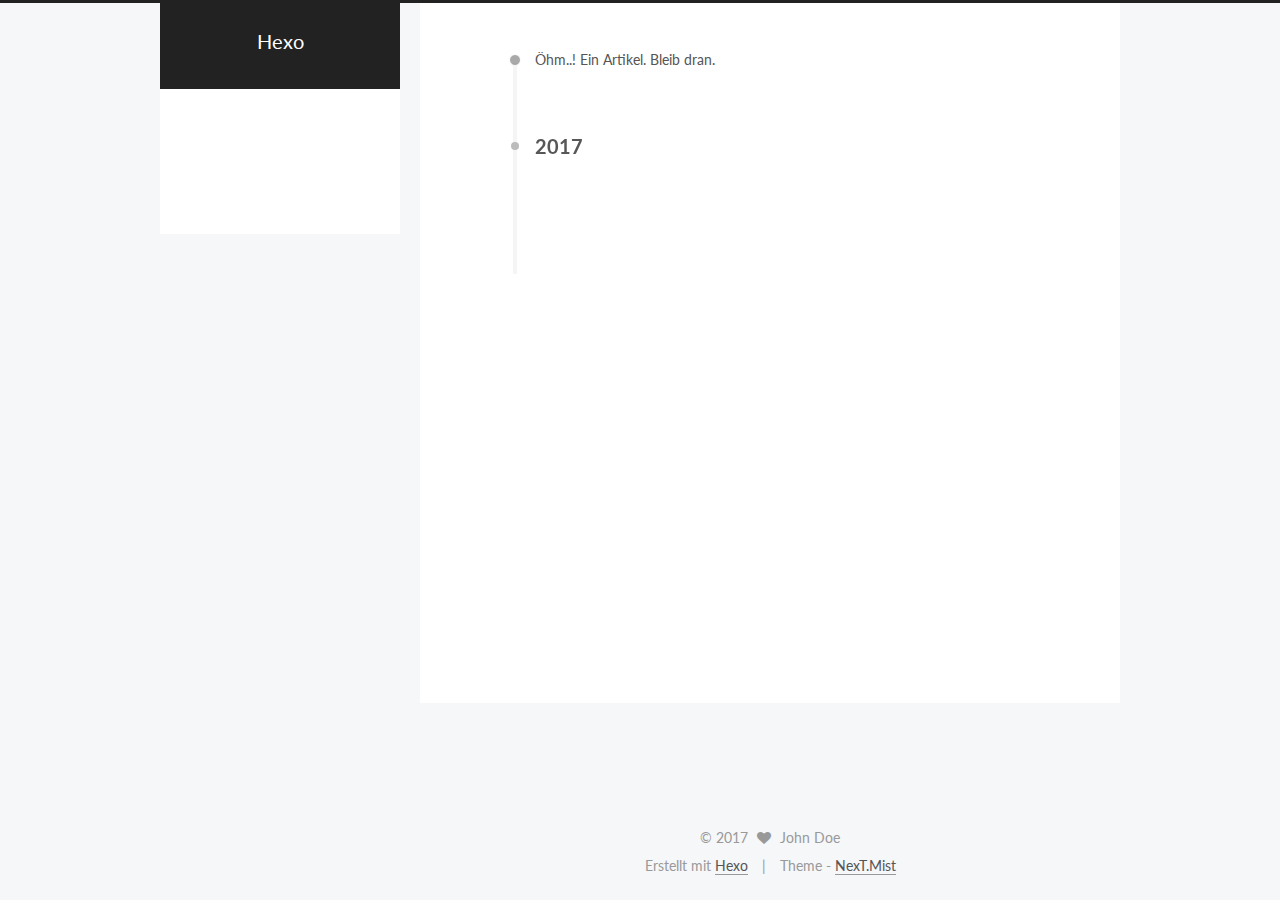
==== archives/index.html @ e73883b1 "Site updated: 2017-04-12 09:56:33" ====
<!doctype html>



  


<html class="theme-next mist use-motion" lang="">
<head>
  <meta charset="UTF-8"/>
<meta http-equiv="X-UA-Compatible" content="IE=edge" />
<meta name="viewport" content="width=device-width, initial-scale=1, maximum-scale=1"/>



<meta http-equiv="Cache-Control" content="no-transform" />
<meta http-equiv="Cache-Control" content="no-siteapp" />















  
  
  <link href="/lib/fancybox/source/jquery.fancybox.css?v=2.1.5" rel="stylesheet" type="text/css" />




  
  
  
  

  
    
    
  

  

  

  

  

  
    
    
    <link href="//fonts.googleapis.com/css?family=Lato:300,300italic,400,400italic,700,700italic&subset=latin,latin-ext" rel="stylesheet" type="text/css">
  






<link href="/lib/font-awesome/css/font-awesome.min.css?v=4.6.2" rel="stylesheet" type="text/css" />

<link href="/css/main.css?v=5.1.0" rel="stylesheet" type="text/css" />


  <meta name="keywords" content="Hexo, NexT" />








  <link rel="shortcut icon" type="image/x-icon" href="/favicon.ico?v=5.1.0" />






<meta property="og:type" content="website">
<meta property="og:title" content="Hexo">
<meta property="og:url" content="http://yoursite.com/archives/index.html">
<meta property="og:site_name" content="Hexo">
<meta name="twitter:card" content="summary">
<meta name="twitter:title" content="Hexo">



<script type="text/javascript" id="hexo.configurations">
  var NexT = window.NexT || {};
  var CONFIG = {
    root: '/',
    scheme: 'Mist',
    sidebar: {"position":"left","display":"post","offset":12,"offset_float":0,"b2t":false,"scrollpercent":false},
    fancybox: true,
    motion: true,
    duoshuo: {
      userId: '0',
      author: 'Author'
    },
    algolia: {
      applicationID: '',
      apiKey: '',
      indexName: '',
      hits: {"per_page":10},
      labels: {"input_placeholder":"Search for Posts","hits_empty":"We didn't find any results for the search: ${query}","hits_stats":"${hits} results found in ${time} ms"}
    }
  };
</script>



  <link rel="canonical" href="http://yoursite.com/archives/"/>





  <title> Archiv | Hexo </title>
</head>

<body itemscope itemtype="http://schema.org/WebPage" lang="">

  














  
  
    
  

  <div class="container sidebar-position-left  page-archive  ">
    <div class="headband"></div>

    <header id="header" class="header" itemscope itemtype="http://schema.org/WPHeader">
      <div class="header-inner"><div class="site-brand-wrapper">
  <div class="site-meta ">
    

    <div class="custom-logo-site-title">
      <a href="/"  class="brand" rel="start">
        <span class="logo-line-before"><i></i></span>
        <span class="site-title">Hexo</span>
        <span class="logo-line-after"><i></i></span>
      </a>
    </div>
      
        <p class="site-subtitle"></p>
      
  </div>

  <div class="site-nav-toggle">
    <button>
      <span class="btn-bar"></span>
      <span class="btn-bar"></span>
      <span class="btn-bar"></span>
    </button>
  </div>
</div>

<nav class="site-nav">
  

  
    <ul id="menu" class="menu">
      
        
        <li class="menu-item menu-item-home">
          <a href="/" rel="section">
            
              <i class="menu-item-icon fa fa-fw fa-home"></i> <br />
            
            Startseite
          </a>
        </li>
      
        
        <li class="menu-item menu-item-archives">
          <a href="/archives" rel="section">
            
              <i class="menu-item-icon fa fa-fw fa-archive"></i> <br />
            
            Archiv
          </a>
        </li>
      
        
        <li class="menu-item menu-item-tags">
          <a href="/tags" rel="section">
            
              <i class="menu-item-icon fa fa-fw fa-tags"></i> <br />
            
            Tags
          </a>
        </li>
      

      
    </ul>
  

  
</nav>



 </div>
    </header>

    <main id="main" class="main">
      <div class="main-inner">
        <div class="content-wrap">
          <div id="content" class="content">
            

  <section id="posts" class="posts-collapse">
    <span class="archive-move-on"></span>

    <span class="archive-page-counter">
      
      
      
        
      
      Öhm..! Ein Artikel. Bleib dran.
    </span>

    

      
      
      

      
        
        <div class="collection-title">
          <h2 class="archive-year motion-element" id="archive-year-2017">2017</h2>
        </div>
      
      

      

  <article class="post post-type-normal" itemscope itemtype="http://schema.org/Article">
    <header class="post-header">

      <h1 class="post-title">
        
            <a class="post-title-link" href="/2017/04/12/hello-world/" itemprop="url">
              
                <span itemprop="name">Hello World</span>
              
            </a>
        
      </h1>

      <div class="post-meta">
        <time class="post-time" itemprop="dateCreated"
              datetime="2017-04-12T09:07:16+08:00"
              content="2017-04-12" >
          04-12
        </time>
      </div>

    </header>
  </article>



    

  </section>

  



          </div>
          


          

        </div>
        
          
  
  <div class="sidebar-toggle">
    <div class="sidebar-toggle-line-wrap">
      <span class="sidebar-toggle-line sidebar-toggle-line-first"></span>
      <span class="sidebar-toggle-line sidebar-toggle-line-middle"></span>
      <span class="sidebar-toggle-line sidebar-toggle-line-last"></span>
    </div>
  </div>

  <aside id="sidebar" class="sidebar">
    <div class="sidebar-inner">

      

      

      <section class="site-overview sidebar-panel sidebar-panel-active">
        <div class="site-author motion-element" itemprop="author" itemscope itemtype="http://schema.org/Person">
          <img class="site-author-image" itemprop="image"
               src="/images/avatar.gif"
               alt="John Doe" />
          <p class="site-author-name" itemprop="name">John Doe</p>
           
              <p class="site-description motion-element" itemprop="description"></p>
          
        </div>
        <nav class="site-state motion-element">

          
            <div class="site-state-item site-state-posts">
              <a href="/archives">
                <span class="site-state-item-count">1</span>
                <span class="site-state-item-name">Artikel</span>
              </a>
            </div>
          

          

          

        </nav>

        

        <div class="links-of-author motion-element">
          
        </div>

        
        

        
        

        


      </section>

      

      

    </div>
  </aside>


        
      </div>
    </main>

    <footer id="footer" class="footer">
      <div class="footer-inner">
        <div class="copyright" >
  
  &copy; 
  <span itemprop="copyrightYear">2017</span>
  <span class="with-love">
    <i class="fa fa-heart"></i>
  </span>
  <span class="author" itemprop="copyrightHolder">John Doe</span>
</div>


<div class="powered-by">
  Erstellt mit  <a class="theme-link" href="https://hexo.io">Hexo</a>
</div>

<div class="theme-info">
  Theme -
  <a class="theme-link" href="https://github.com/iissnan/hexo-theme-next">
    NexT.Mist
  </a>
</div>


        

        
      </div>
    </footer>

    
      <div class="back-to-top">
        <i class="fa fa-arrow-up"></i>
        
      </div>
    

  </div>

  

<script type="text/javascript">
  if (Object.prototype.toString.call(window.Promise) !== '[object Function]') {
    window.Promise = null;
  }
</script>









  








  
  <script type="text/javascript" src="/lib/jquery/index.js?v=2.1.3"></script>

  
  <script type="text/javascript" src="/lib/fastclick/lib/fastclick.min.js?v=1.0.6"></script>

  
  <script type="text/javascript" src="/lib/jquery_lazyload/jquery.lazyload.js?v=1.9.7"></script>

  
  <script type="text/javascript" src="/lib/velocity/velocity.min.js?v=1.2.1"></script>

  
  <script type="text/javascript" src="/lib/velocity/velocity.ui.min.js?v=1.2.1"></script>

  
  <script type="text/javascript" src="/lib/fancybox/source/jquery.fancybox.pack.js?v=2.1.5"></script>


  


  <script type="text/javascript" src="/js/src/utils.js?v=5.1.0"></script>

  <script type="text/javascript" src="/js/src/motion.js?v=5.1.0"></script>



  
  

  
  
    <script type="text/javascript" id="motion.page.archive">
      $('.archive-year').velocity('transition.slideLeftIn');
    </script>
  


  


  <script type="text/javascript" src="/js/src/bootstrap.js?v=5.1.0"></script>



  


  




	





  





  





  






  





  

  

  

  

  

</body>
</html>
---- css/main.css ----
/* normalize.css v3.0.2 | MIT License | git.io/normalize */
html {
  font-family: sans-serif; /* 1 */
  -ms-text-size-adjust: 100%; /* 2 */
  -webkit-text-size-adjust: 100%; /* 2 */
}
body {
  margin: 0;
}
article,
aside,
details,
figcaption,
figure,
footer,
header,
hgroup,
main,
menu,
nav,
section,
summary {
  display: block;
}
audio,
canvas,
progress,
video {
  display: inline-block; /* 1 */
  vertical-align: baseline; /* 2 */
}
audio:not([controls]) {
  display: none;
  height: 0;
}
[hidden],
template {
  display: none;
}
a {
  background-color: transparent;
}
a:active,
a:hover {
  outline: 0;
}
abbr[title] {
  border-bottom: 1px dotted;
}
b,
strong {
  font-weight: bold;
}
dfn {
  font-style: italic;
}
h1 {
  font-size: 2em;
  margin: 0.67em 0;
}
mark {
  background: #ff0;
  color: #000;
}
small {
  font-size: 80%;
}
sub,
sup {
  font-size: 75%;
  line-height: 0;
  position: relative;
  vertical-align: baseline;
}
sup {
  top: -0.5em;
}
sub {
  bottom: -0.25em;
}
img {
  border: 0;
}
svg:not(:root) {
  overflow: hidden;
}
figure {
  margin: 1em 40px;
}
hr {
  -moz-box-sizing: content-box;
  box-sizing: content-box;
  height: 0;
}
pre {
  overflow: auto;
}
code,
kbd,
pre,
samp {
  font-family: monospace, monospace;
  font-size: 1em;
}
button,
input,
optgroup,
select,
textarea {
  color: inherit; /* 1 */
  font: inherit; /* 2 */
  margin: 0; /* 3 */
}
button {
  overflow: visible;
}
button,
select {
  text-transform: none;
}
button,
html input[type="button"],
input[type="reset"],
input[type="submit"] {
  -webkit-appearance: button; /* 2 */
  cursor: pointer; /* 3 */
}
button[disabled],
html input[disabled] {
  cursor: default;
}
button::-moz-focus-inner,
input::-moz-focus-inner {
  border: 0;
  padding: 0;
}
input {
  line-height: normal;
}
input[type="checkbox"],
input[type="radio"] {
  box-sizing: border-box; /* 1 */
  padding: 0; /* 2 */
}
input[type="number"]::-webkit-inner-spin-button,
input[type="number"]::-webkit-outer-spin-button {
  height: auto;
}
input[type="search"] {
  -webkit-appearance: textfield; /* 1 */
  -moz-box-sizing: content-box;
  -webkit-box-sizing: content-box; /* 2 */
  box-sizing: content-box;
}
input[type="search"]::-webkit-search-cancel-button,
input[type="search"]::-webkit-search-decoration {
  -webkit-appearance: none;
}
fieldset {
  border: 1px solid #c0c0c0;
  margin: 0 2px;
  padding: 0.35em 0.625em 0.75em;
}
legend {
  border: 0; /* 1 */
  padding: 0; /* 2 */
}
textarea {
  overflow: auto;
}
optgroup {
  font-weight: bold;
}
table {
  border-collapse: collapse;
  border-spacing: 0;
}
td,
th {
  padding: 0;
}
::selection {
  background: #262a30;
  color: #fff;
}
body {
  position: relative;
  font-family: 'Lato', "PingFang SC", "Microsoft YaHei", sans-serif;
  font-size: 14px;
  line-height: 2;
  color: #555;
  background: #f5f7f9;
}
@media (max-width: 767px) {
  body {
    padding-right: 0 !important;
  }
}
@media (min-width: 768px) and (max-width: 991px) {
  body {
    padding-right: 0 !important;
  }
}
@media (min-width: 1600px) {
  body {
    font-size: 16px;
  }
}
h1,
h2,
h3,
h4,
h5,
h6 {
  margin: 0;
  padding: 0;
  font-weight: bold;
  line-height: 1.5;
  font-family: 'Lato', "PingFang SC", "Microsoft YaHei", sans-serif;
}
h2,
h3,
h4,
h5,
h6 {
  margin: 20px 0 15px;
}
h1 {
  font-size: 22px;
}
@media (max-width: 767px) {
  h1 {
    font-size: 18px;
  }
}
h2 {
  font-size: 20px;
}
@media (max-width: 767px) {
  h2 {
    font-size: 16px;
  }
}
h3 {
  font-size: 18px;
}
@media (max-width: 767px) {
  h3 {
    font-size: 14px;
  }
}
h4 {
  font-size: 16px;
}
@media (max-width: 767px) {
  h4 {
    font-size: 12px;
  }
}
h5 {
  font-size: 14px;
}
@media (max-width: 767px) {
  h5 {
    font-size: 10px;
  }
}
h6 {
  font-size: 12px;
}
@media (max-width: 767px) {
  h6 {
    font-size: 8px;
  }
}
p {
  margin: 0 0 25px 0;
}
a {
  color: #555;
  text-decoration: none;
  border-bottom: 1px solid #999;
  word-wrap: break-word;
}
a:hover {
  color: #222;
  border-bottom-color: #222;
}
blockquote {
  margin: 0;
  padding: 0;
}
img {
  display: block;
  margin: auto;
  max-width: 100%;
  height: auto;
}
hr {
  margin: 40px 0;
  height: 3px;
  border: none;
  background-color: #ddd;
  background-image: repeating-linear-gradient(-45deg, #fff, #fff 4px, transparent 4px, transparent 8px);
}
blockquote {
  padding: 0 15px;
  color: #666;
  border-left: 4px solid #ddd;
}
blockquote cite::before {
  content: "-";
  padding: 0 5px;
}
dt {
  font-weight: 700;
}
dd {
  margin: 0;
  padding: 0;
}
.text-left {
  text-align: left;
}
.text-center {
  text-align: center;
}
.text-right {
  text-align: right;
}
.text-justify {
  text-align: justify;
}
.text-nowrap {
  white-space: nowrap;
}
.text-lowercase {
  text-transform: lowercase;
}
.text-uppercase {
  text-transform: uppercase;
}
.text-capitalize {
  text-transform: capitalize;
}
.center-block {
  display: block;
  margin-left: auto;
  margin-right: auto;
}
.clearfix:before,
.clearfix:after {
  content: " ";
  display: table;
}
.clearfix:after {
  clear: both;
}
.pullquote {
  width: 45%;
}
.pullquote.left {
  float: left;
  margin-left: 5px;
  margin-right: 10px;
}
.pullquote.right {
  float: right;
  margin-left: 10px;
  margin-right: 5px;
}
.affix.affix.affix {
  position: fixed;
}
.translation {
  margin-top: -20px;
  font-size: 14px;
  color: #999;
}
.scrollbar-measure {
  width: 100px;
  height: 100px;
  overflow: scroll;
  position: absolute;
  top: -9999px;
}
.use-motion .motion-element {
  opacity: 0;
}
table {
  margin: 20px 0;
  width: 100%;
  border-collapse: collapse;
  border-spacing: 0;
  border: 1px solid #ddd;
  font-size: 14px;
  table-layout: fixed;
  word-wrap: break-all;
}
table>tbody>tr:nth-of-type(odd) {
  background-color: #f9f9f9;
}
table>tbody>tr:hover {
  background-color: #f5f5f5;
}
caption,
th,
td {
  padding: 8px;
  text-align: left;
  vertical-align: middle;
  font-weight: normal;
}
th,
td {
  border-bottom: 3px solid #ddd;
  border-right: 1px solid #eee;
}
th {
  padding-bottom: 10px;
  font-weight: 700;
}
td {
  border-bottom-width: 1px;
}
html,
body {
  height: 100%;
}
.container {
  position: relative;
  min-height: 100%;
}
.header-inner {
  margin: 0 auto;
  padding: 100px 0 70px;
  width: 700px;
}
@media (min-width: 1600px) {
  .container .header-inner {
    width: 900px;
  }
}
.main {
  padding-bottom: 150px;
}
.main-inner {
  margin: 0 auto;
  width: 700px;
}
@media (min-width: 1600px) {
  .container .main-inner {
    width: 900px;
  }
}
.footer {
  position: absolute;
  left: 0;
  bottom: 0;
  width: 100%;
  min-height: 50px;
}
.footer-inner {
  box-sizing: border-box;
  margin: 20px auto;
  width: 700px;
}
@media (min-width: 1600px) {
  .container .footer-inner {
    width: 900px;
  }
}
pre,
.highlight {
  overflow: auto;
  margin: 20px 0;
  padding: 0;
  font-size: 13px;
  color: #4d4d4c;
  background: #f7f7f7;
  line-height: 1.6;
}
pre,
code {
  font-family: consolas, Menlo, "PingFang SC", "Microsoft YaHei", monospace;
}
code {
  padding: 2px 4px;
  word-wrap: break-word;
  color: #555;
  background: #eee;
  border-radius: 3px;
  font-size: 13px;
}
pre code {
  padding: 0;
  color: #4d4d4c;
  background: none;
  text-shadow: none;
}
.highlight {
  border-radius: 1px;
}
.highlight pre {
  border: none;
  margin: 0;
  padding: 10px 0;
}
.highlight table {
  margin: 0;
  width: auto;
  border: none;
}
.highlight td {
  border: none;
  padding: 0;
}
.highlight figcaption {
  font-size: 1em;
  color: #4d4d4c;
  line-height: 1em;
  margin-bottom: 1em;
}
.highlight figcaption:before,
.highlight figcaption:after {
  content: " ";
  display: table;
}
.highlight figcaption:after {
  clear: both;
}
.highlight figcaption a {
  float: right;
  color: #4d4d4c;
}
.highlight figcaption a:hover {
  border-bottom-color: #4d4d4c;
}
.highlight .gutter pre {
  padding-left: 10px;
  padding-right: 10px;
  color: #869194;
  text-align: right;
  background-color: #eff2f3;
}
.highlight .code pre {
  width: 100%;
  padding-left: 10px;
  padding-right: 10px;
  background-color: #f7f7f7;
}
.highlight .line {
  height: 20px;
}
.gutter {
  -webkit-user-select: none;
  -moz-user-select: none;
  -ms-user-select: none;
  user-select: none;
}
.gist table {
  width: auto;
}
.gist table td {
  border: none;
}
pre .deletion {
  background: #fdd;
}
pre .addition {
  background: #dfd;
}
pre .meta {
  color: #8959a8;
}
pre .comment {
  color: #8e908c;
}
pre .variable,
pre .attribute,
pre .tag,
pre .regexp,
pre .ruby .constant,
pre .xml .tag .title,
pre .xml .pi,
pre .xml .doctype,
pre .html .doctype,
pre .css .id,
pre .css .class,
pre .css .pseudo {
  color: #c82829;
}
pre .number,
pre .preprocessor,
pre .built_in,
pre .literal,
pre .params,
pre .constant,
pre .command {
  color: #f5871f;
}
pre .ruby .class .title,
pre .css .rules .attribute,
pre .string,
pre .value,
pre .inheritance,
pre .header,
pre .ruby .symbol,
pre .xml .cdata,
pre .special,
pre .number,
pre .formula {
  color: #718c00;
}
pre .title,
pre .css .hexcolor {
  color: #3e999f;
}
pre .function,
pre .python .decorator,
pre .python .title,
pre .ruby .function .title,
pre .ruby .title .keyword,
pre .perl .sub,
pre .javascript .title,
pre .coffeescript .title {
  color: #4271ae;
}
pre .keyword,
pre .javascript .function {
  color: #8959a8;
}
.full-image.full-image.full-image {
  border: none;
  max-width: 100%;
  width: auto;
  margin: 20px auto;
}
@media (min-width: 992px) {
  .full-image.full-image.full-image {
    max-width: none;
    width: 118%;
    margin: 0 -9%;
  }
}
.blockquote-center,
.page-home .post-type-quote blockquote,
.page-post-detail .post-type-quote blockquote {
  position: relative;
  margin: 40px 0;
  padding: 0;
  border-left: none;
  text-align: center;
}
.blockquote-center::before,
.page-home .post-type-quote blockquote::before,
.page-post-detail .post-type-quote blockquote::before,
.blockquote-center::after,
.page-home .post-type-quote blockquote::after,
.page-post-detail .post-type-quote blockquote::after {
  position: absolute;
  content: ' ';
  display: block;
  width: 100%;
  height: 24px;
  opacity: 0.2;
  background-repeat: no-repeat;
  background-position: 0 -6px;
  background-size: 22px 22px;
}
.blockquote-center::before,
.page-home .post-type-quote blockquote::before,
.page-post-detail .post-type-quote blockquote::before {
  top: -20px;
  background-image: url("../images/quote-l.svg");
  border-top: 1px solid #ccc;
}
.blockquote-center::after,
.page-home .post-type-quote blockquote::after,
.page-post-detail .post-type-quote blockquote::after {
  bottom: -20px;
  background-image: url("../images/quote-r.svg");
  border-bottom: 1px solid #ccc;
  background-position: 100% 8px;
}
.blockquote-center p,
.page-home .post-type-quote blockquote p,
.page-post-detail .post-type-quote blockquote p,
.blockquote-center div,
.page-home .post-type-quote blockquote div,
.page-post-detail .post-type-quote blockquote div {
  text-align: center;
}
.post .post-body .group-picture img {
  box-sizing: border-box;
  padding: 0 3px;
  border: none;
}
.post .group-picture-row {
  overflow: hidden;
  margin-top: 6px;
}
.post .group-picture-row:first-child {
  margin-top: 0;
}
.post .group-picture-column {
  float: left;
}
.page-post-detail .post-body .group-picture-column {
  float: none;
  margin-top: 10px;
  width: auto !important;
}
.page-post-detail .post-body .group-picture-column img {
  margin: 0 auto;
}
.page-archive .group-picture-container {
  overflow: hidden;
}
.page-archive .group-picture-row {
  float: left;
}
.page-archive .group-picture-row:first-child {
  margin-top: 6px;
}
.page-archive .group-picture-column {
  max-width: 150px;
  max-height: 150px;
}
.note {
  padding: 20px;
  margin: 20px 0;
  border: 1px solid #eee;
  border-left-width: 5px;
  border-radius: 3px;
}
.note h2,
.note h3,
.note h4,
.note h5,
.note h6 {
  margin-top: 0;
  margin-bottom: 5px;
}
.note p:last-child {
  margin-bottom: 0;
}
.note code {
  border-radius: 3px;
}
.note+.note {
  margin-top: -5px;
}
.default {
  border-left-color: #777;
}
.default h2,
.default h3,
.default h4,
.default h5,
.default h6 {
  color: #777;
}
.primary {
  border-left-color: #428bca;
}
.primary h2,
.primary h3,
.primary h4,
.primary h5,
.primary h6 {
  color: #428bca;
}
.success {
  border-left-color: #5cb85c;
}
.success h2,
.success h3,
.success h4,
.success h5,
.success h6 {
  color: #5cb85c;
}
.danger {
  border-left-color: #d9534f;
}
.danger h2,
.danger h3,
.danger h4,
.danger h5,
.danger h6 {
  color: #d9534f;
}
.warning {
  border-left-color: #f0ad4e;
}
.warning h2,
.warning h3,
.warning h4,
.warning h5,
.warning h6 {
  color: #f0ad4e;
}
.info {
  border-left-color: #5bc0de;
}
.info h2,
.info h3,
.info h4,
.info h5,
.info h6 {
  color: #5bc0de;
}
.btn {
  display: inline-block;
  padding: 0 20px;
  font-size: 14px;
  color: #fff;
  background: #222;
  border: 2px solid #555;
  text-decoration: none;
  border-radius: 0;
  transition-property: background-color;
  transition-duration: 0.2s;
  transition-timing-function: ease-in-out;
  transition-delay: 0s;
}
.btn:hover,
.post-button .btn:hover {
  border-color: #222;
  color: #fff;
  background: #222;
}
.btn-bar {
  display: block;
  width: 22px;
  height: 2px;
  background: #555;
  border-radius: 1px;
}
.btn-bar+.btn-bar {
  margin-top: 4px;
}
.pagination {
  margin: 120px 0 40px;
  text-align: center;
  border-top: 1px solid #eee;
}
.page-number-basic,
.pagination .prev,
.pagination .next,
.pagination .page-number,
.pagination .space {
  display: inline-block;
  position: relative;
  top: -1px;
  margin: 0 10px;
  padding: 0 10px;
  line-height: 30px;
}
@media (max-width: 767px) {
  .page-number-basic,
  .pagination .prev,
  .pagination .next,
  .pagination .page-number,
  .pagination .space {
    margin: 0 5px;
  }
}
.pagination .prev,
.pagination .next,
.pagination .page-number {
  border-bottom: 0;
  border-top: 1px solid #eee;
  transition-property: border-color;
  transition-duration: 0.2s;
  transition-timing-function: ease-in-out;
  transition-delay: 0s;
}
.pagination .prev:hover,
.pagination .next:hover,
.pagination .page-number:hover {
  border-top-color: #222;
}
.pagination .space {
  padding: 0;
  margin: 0;
}
.pagination .prev {
  margin-left: 0;
}
.pagination .next {
  margin-right: 0;
}
.pagination .page-number.current {
  color: #fff;
  background: #ccc;
  border-top-color: #ccc;
}
@media (max-width: 767px) {
  .pagination {
    border-top: none;
  }
  .pagination .prev,
  .pagination .next,
  .pagination .page-number {
    margin-bottom: 10px;
    border-top: 0;
    border-bottom: 1px solid #eee;
  }
  .pagination .prev:hover,
  .pagination .next:hover,
  .pagination .page-number:hover {
    border-bottom-color: #222;
  }
}
.comments {
  margin: 60px 20px 0;
}
.tag-cloud {
  text-align: center;
}
.tag-cloud a {
  display: inline-block;
  margin: 10px;
}
.back-to-top {
  box-sizing: border-box;
  position: fixed;
  bottom: -100px;
  right: 30px;
  z-index: 1050;
  padding: 0 6px;
  width: 24px;
  background: #222;
  font-size: 12px;
  opacity: 0.6;
  color: #fff;
  cursor: pointer;
  text-align: center;
  -webkit-transform: translateZ(0);
  transition-property: bottom;
  transition-duration: 0.2s;
  transition-timing-function: ease-in-out;
  transition-delay: 0s;
}
@media (max-width: 767px) {
  .back-to-top {
    display: none;
  }
}
@media (min-width: 768px) and (max-width: 991px) {
  .back-to-top {
    display: none;
  }
}
.back-to-top.back-to-top-on {
  bottom: 30px;
}
.header {
  background: #fff;
}
.header-inner {
  position: relative;
}
.headband {
  height: 3px;
  background: #222;
}
.site-meta {
  margin: 0;
  text-align: center;
}
@media (max-width: 767px) {
  .site-meta {
    text-align: center;
  }
}
.brand {
  position: relative;
  display: inline-block;
  padding: 0 40px;
  color: #fff;
  background: #222;
  border-bottom: none;
}
.brand:hover {
  color: #fff;
}
.logo {
  display: inline-block;
  margin-right: 5px;
  line-height: 36px;
  vertical-align: top;
}
.site-title {
  display: inline-block;
  vertical-align: top;
  line-height: 36px;
  font-size: 20px;
  font-weight: normal;
  font-family: 'Lato', "PingFang SC", "Microsoft YaHei", sans-serif;
}
.site-subtitle {
  margin-top: 10px;
  font-size: 13px;
  color: #ddd;
}
.use-motion .brand {
  opacity: 0;
}
.use-motion .logo,
.use-motion .site-title,
.use-motion .site-subtitle {
  opacity: 0;
  position: relative;
  top: -10px;
}
.site-nav-toggle {
  display: none;
  position: absolute;
  top: 10px;
  left: 10px;
}
@media (max-width: 767px) {
  .site-nav-toggle {
    display: block;
  }
}
.site-nav-toggle button {
  margin-top: 2px;
  padding: 9px 10px;
  background: transparent;
  border: none;
}
@media (max-width: 767px) {
  .site-nav {
    display: none;
    margin: 0 -10px;
    padding: 0 10px;
    clear: both;
    border-top: 1px solid #ddd;
  }
}
@media (min-width: 768px) and (max-width: 991px) {
  .site-nav {
    display: block !important;
  }
}
@media (min-width: 992px) {
  .site-nav {
    display: block !important;
  }
}
.menu {
  margin-top: 20px;
  padding-left: 0;
  text-align: center;
}
.menu .menu-item {
  display: inline-block;
  margin: 0 10px;
  list-style: none;
}
@media screen and (max-width: 767px) {
  .menu .menu-item {
    margin-top: 10px;
  }
}
.menu .menu-item a {
  display: block;
  font-size: 13px;
  line-height: inherit;
  border-bottom: 1px solid transparent;
  transition-property: border-color;
  transition-duration: 0.2s;
  transition-timing-function: ease-in-out;
  transition-delay: 0s;
}
.menu .menu-item a:hover,
.menu-item-active a {
  border-bottom-color: #222;
}
.menu .menu-item .fa {
  margin-right: 5px;
}
.use-motion .menu-item {
  opacity: 0;
}
.post-body {
  font-family: 'Lato', "PingFang SC", "Microsoft YaHei", sans-serif;
}
@media (max-width: 767px) {
  .post-body {
    word-break: break-word;
  }
}
.post-body .fancybox img {
  display: block !important;
  margin: 0 auto;
  cursor: pointer;
  cursor: zoom-in;
  cursor: -webkit-zoom-in;
}
.post-body .image-caption,
.post-body .figure .caption {
  margin: 10px auto 15px;
  text-align: center;
  font-size: 14px;
  color: #999;
  font-weight: bold;
  line-height: 1;
}
.post-sticky-flag {
  display: inline-block;
  font-size: 16px;
  -ms-transform: rotate(30deg);
  -webkit-transform: rotate(30deg);
  -moz-transform: rotate(30deg);
  -ms-transform: rotate(30deg);
  -o-transform: rotate(30deg);
  transform: rotate(30deg);
}
.posts-expand {
  padding-top: 40px;
}
@media (max-width: 767px) {
  .posts-expand {
    margin: 0 20px;
  }
  .post-body pre {
    padding: 10px;
  }
  .post-body pre .gutter pre {
    padding-right: 10px;
  }
  .post-body .highlight {
    margin-left: -40px;
    margin-right: -40px;
    padding: 0;
  }
  .post-body .highlight .gutter pre {
    padding-right: 10px;
  }
}
@media (min-width: 992px) {
  .posts-expand .post-body {
    text-align: justify;
  }
}
.posts-expand .post-body h2,
.posts-expand .post-body h3,
.posts-expand .post-body h4,
.posts-expand .post-body h5,
.posts-expand .post-body h6 {
  padding-top: 10px;
}
.posts-expand .post-body h2 .header-anchor,
.posts-expand .post-body h3 .header-anchor,
.posts-expand .post-body h4 .header-anchor,
.posts-expand .post-body h5 .header-anchor,
.posts-expand .post-body h6 .header-anchor {
  float: right;
  margin-left: 10px;
  color: #ccc;
  border-bottom-style: none;
  visibility: hidden;
}
.posts-expand .post-body h2 .header-anchor:hover,
.posts-expand .post-body h3 .header-anchor:hover,
.posts-expand .post-body h4 .header-anchor:hover,
.posts-expand .post-body h5 .header-anchor:hover,
.posts-expand .post-body h6 .header-anchor:hover {
  color: inherit;
}
.posts-expand .post-body h2:hover .header-anchor,
.posts-expand .post-body h3:hover .header-anchor,
.posts-expand .post-body h4:hover .header-anchor,
.posts-expand .post-body h5:hover .header-anchor,
.posts-expand .post-body h6:hover .header-anchor {
  visibility: visible;
}
.posts-expand .post-body ul li {
  list-style: circle;
}
.posts-expand .post-body img {
  box-sizing: border-box;
  margin: auto;
  padding: 3px;
  border: 1px solid #ddd;
}
.posts-expand .fancybox img {
  margin: 0 auto;
}
@media (max-width: 767px) {
  .posts-collapse {
    margin: 0 20px;
  }
  .posts-collapse .post-title,
  .posts-collapse .post-meta {
    display: block;
    width: auto;
    text-align: left;
  }
}
.posts-collapse {
  position: relative;
  z-index: 1010;
  margin-left: 55px;
}
.posts-collapse::after {
  content: " ";
  position: absolute;
  top: 20px;
  left: 0;
  margin-left: -2px;
  width: 4px;
  height: 100%;
  background: #f5f5f5;
  z-index: -1;
}
@media (max-width: 767px) {
  .posts-collapse {
    margin: 0 20px;
  }
}
.posts-collapse .collection-title {
  position: relative;
  margin: 60px 0;
}
.posts-collapse .collection-title h2 {
  margin-left: 20px;
}
.posts-collapse .collection-title small {
  color: #bbb;
}
.posts-collapse .collection-title::before {
  content: " ";
  position: absolute;
  left: 0;
  top: 50%;
  margin-left: -4px;
  margin-top: -4px;
  width: 8px;
  height: 8px;
  background: #bbb;
  border-radius: 50%;
}
.posts-collapse .post {
  margin: 30px 0;
}
.posts-collapse .post-header {
  position: relative;
  transition-duration: 0.2s;
  transition-timing-function: ease-in-out;
  transition-delay: 0s;
  transition-property: border;
  border-bottom: 1px dashed #ccc;
}
.posts-collapse .post-header::before {
  content: " ";
  position: absolute;
  left: 0;
  top: 12px;
  width: 6px;
  height: 6px;
  margin-left: -4px;
  background: #bbb;
  border-radius: 50%;
  border: 1px solid #fff;
  transition-duration: 0.2s;
  transition-timing-function: ease-in-out;
  transition-delay: 0s;
  transition-property: background;
}
.posts-collapse .post-header:hover {
  border-bottom-color: #666;
}
.posts-collapse .post-header:hover::before {
  background: #222;
}
.posts-collapse .post-meta {
  position: absolute;
  font-size: 12px;
  left: 20px;
  top: 5px;
}
.posts-collapse .post-comments-count {
  display: none;
}
.posts-collapse .post-title {
  margin-left: 60px;
  font-size: 16px;
  font-weight: normal;
  line-height: inherit;
}
.posts-collapse .post-title::after {
  margin-left: 3px;
  opacity: 0.6;
}
.posts-collapse .post-title a {
  color: #666;
  border-bottom: none;
}
.page-home .post-type-quote .post-header,
.page-post-detail .post-type-quote .post-header,
.page-home .post-type-quote .post-tags,
.page-post-detail .post-type-quote .post-tags {
  display: none;
}
.posts-expand .post-title {
  font-size: 26px;
  text-align: center;
  word-break: break-word;
  font-weight: 400;
}
@media (max-width: 767px) {
  .posts-expand .post-title {
    font-size: 22px;
  }
}
.posts-expand .post-title-link {
  display: inline-block;
  position: relative;
  color: #555;
  border-bottom: none;
  line-height: 1.2;
  vertical-align: top;
}
.posts-expand .post-title-link::before {
  content: "";
  position: absolute;
  width: 100%;
  height: 2px;
  bottom: 0;
  left: 0;
  background-color: #000;
  visibility: hidden;
  -webkit-transform: scaleX(0);
  -moz-transform: scaleX(0);
  -ms-transform: scaleX(0);
  -o-transform: scaleX(0);
  transform: scaleX(0);
  transition-duration: 0.2s;
  transition-timing-function: ease-in-out;
  transition-delay: 0s;
}
.posts-expand .post-title-link:hover::before {
  visibility: visible;
  -webkit-transform: scaleX(1);
  -moz-transform: scaleX(1);
  -ms-transform: scaleX(1);
  -o-transform: scaleX(1);
  transform: scaleX(1);
}
.posts-expand .post-title-link .fa {
  font-size: 16px;
}
.posts-expand .post-meta {
  margin: 3px 0 60px 0;
  color: #999;
  font-family: 'Lato', "PingFang SC", "Microsoft YaHei", sans-serif;
  font-size: 12px;
  text-align: center;
}
.posts-expand .post-meta .post-category-list {
  display: inline-block;
  margin: 0;
  padding: 3px;
}
.posts-expand .post-meta .post-category-list-link {
  color: #999;
}
.posts-expand .post-meta .post-description {
  font-size: 14px;
  margin-top: 2px;
}
.post-meta-divider {
  margin: 0 0.5em;
}
.post-meta-item-icon {
  margin-right: 3px;
}
@media (min-width: 768px) and (max-width: 991px) {
  .post-meta-item-icon {
    display: inline-block;
  }
}
@media (max-width: 767px) {
  .post-meta-item-icon {
    display: inline-block;
  }
}
@media (min-width: 768px) and (max-width: 991px) {
  .post-meta-item-text {
    display: none;
  }
}
@media (max-width: 767px) {
  .post-meta-item-text {
    display: none;
  }
}
@media (max-width: 767px) {
  .posts-expand .post-comments-count {
    display: none;
  }
}
.social-like {
  font-size: 14px;
  height: 20px;
  text-align: center;
  border-top: 1px solid #eee;
  padding-top: 9px;
  margin-top: 45px;
  display: flex;
  justify-content: center;
}
.vk_like {
  width: 85px;
  height: 21px;
  padding-top: 7px;
  align-self: center;
}
.fb_like {
  height: 30px;
  align-self: center;
}
.post-button {
  margin-top: 50px;
}
.post-button .btn {
  color: #555;
  font-size: 14px;
  background: #fff;
  border-radius: 2px;
  line-height: 2;
  margin: 0 4px 8px 4px;
}
.post-button .fa-fw {
  width: 1.285714285714286em;
  text-align: left;
}
.posts-expand .post-tags {
  margin-top: 40px;
  text-align: center;
}
.posts-expand .post-tags a {
  display: inline-block;
  margin-right: 10px;
  font-size: 13px;
}
.post-nav {
  display: table;
  margin-top: 15px;
  width: 100%;
  border-top: 1px solid #eee;
}
.post-nav-divider {
  display: table-cell;
  width: 10%;
}
.post-nav-item {
  display: table-cell;
  padding: 10px 0 0 0;
  width: 45%;
  vertical-align: top;
}
.post-nav-item a {
  position: relative;
  display: block;
  line-height: 25px;
  font-size: 14px;
  color: #555;
  border-bottom: none;
}
.post-nav-item a:hover {
  color: #222;
  border-bottom: none;
}
.post-nav-item a:active {
  top: 2px;
}
.post-nav-item .fa {
  position: absolute;
  top: 8px;
  left: 0;
  font-size: 12px;
}
.post-nav-next a {
  padding-left: 15px;
}
.post-nav-prev {
  text-align: right;
}
.post-nav-prev a {
  padding-right: 15px;
}
.post-nav-prev .fa {
  right: 0;
  left: auto;
}
.posts-expand .post-eof {
  display: block;
  margin: 80px auto 60px;
  width: 8%;
  height: 1px;
  background: #ccc;
  text-align: center;
}
.post:last-child .post-eof.post-eof.post-eof {
  display: none;
}
.post-gallery {
  display: table;
  table-layout: fixed;
  width: 100%;
  border-collapse: separate;
}
.post-gallery-row {
  display: table-row;
}
.post-gallery .post-gallery-img {
  display: table-cell;
  text-align: center;
  vertical-align: middle;
  border: none;
}
.post-gallery .post-gallery-img img {
  max-width: 100%;
  max-height: 100%;
  border: none;
}
.fancybox-close,
.fancybox-close:hover {
  border: none;
}
.sidebar {
  position: fixed;
  right: 0;
  top: 0;
  bottom: 0;
  width: 0;
  z-index: 1040;
  box-shadow: inset 0 2px 6px #000;
  background: #222;
  -webkit-transform: translateZ(0);
}
.sidebar a {
  color: #999;
  border-bottom-color: #555;
}
.sidebar a:hover {
  color: #eee;
}
@media (min-width: 768px) and (max-width: 991px) {
  .sidebar {
    display: none !important;
  }
}
@media (max-width: 767px) {
  .sidebar {
    display: none !important;
  }
}
.sidebar-inner {
  position: relative;
  padding: 20px 10px;
  color: #999;
  text-align: center;
}
.sidebar-toggle {
  position: fixed;
  right: 30px;
  bottom: 45px;
  width: 14px;
  height: 14px;
  padding: 5px;
  background: #222;
  line-height: 0;
  z-index: 1050;
  cursor: pointer;
  -webkit-transform: translateZ(0);
}
@media (min-width: 768px) and (max-width: 991px) {
  .sidebar-toggle {
    display: none;
  }
}
@media (max-width: 767px) {
  .sidebar-toggle {
    display: none;
  }
}
.sidebar-toggle-line {
  position: relative;
  display: inline-block;
  vertical-align: top;
  height: 2px;
  width: 100%;
  background: #fff;
  margin-top: 3px;
}
.sidebar-toggle-line:first-child {
  margin-top: 0;
}
.site-author-image {
  display: block;
  margin: 0 auto;
  padding: 2px;
  max-width: 120px;
  height: auto;
  border: 1px solid #eee;
}
.site-author-name {
  margin: 0;
  text-align: center;
  color: #222;
  font-weight: 600;
}
.site-description {
  margin-top: 0;
  text-align: center;
  font-size: 13px;
  color: #999;
}
.site-state {
  overflow: hidden;
  line-height: 1.4;
  white-space: nowrap;
  text-align: center;
}
.site-state-item {
  display: inline-block;
  padding: 0 15px;
  border-left: 1px solid #eee;
}
.site-state-item:first-child {
  border-left: none;
}
.site-state-item a {
  border-bottom: none;
}
.site-state-item-count {
  display: block;
  text-align: center;
  color: inherit;
  font-weight: 600;
  font-size: 16px;
}
.site-state-item-name {
  font-size: 13px;
  color: #999;
}
.feed-link {
  margin-top: 20px;
}
.feed-link a {
  display: inline-block;
  padding: 0 15px;
  color: #fc6423;
  border: 1px solid #fc6423;
  border-radius: 4px;
}
.feed-link a i {
  color: #fc6423;
  font-size: 14px;
}
.feed-link a:hover {
  color: #fff;
  background: #fc6423;
}
.feed-link a:hover i {
  color: #fff;
}
.links-of-author {
  margin-top: 20px;
}
.links-of-author a {
  display: inline-block;
  vertical-align: middle;
  margin-right: 10px;
  margin-bottom: 10px;
  border-bottom-color: #555;
  font-size: 13px;
}
.links-of-author a:before {
  display: inline-block;
  vertical-align: middle;
  margin-right: 3px;
  content: " ";
  width: 4px;
  height: 4px;
  border-radius: 50%;
  background: #019612;
}
.links-of-blogroll {
  font-size: 13px;
}
.links-of-blogroll-title {
  margin-top: 20px;
  font-size: 14px;
  font-weight: 600;
}
.links-of-blogroll-list {
  margin: 0;
  padding: 0;
  list-style: none;
}
.links-of-blogroll-item {
  padding: 2px 10px;
}
.sidebar-nav {
  margin: 0 0 20px;
  padding-left: 0;
}
.sidebar-nav li {
  display: inline-block;
  cursor: pointer;
  border-bottom: 1px solid transparent;
  font-size: 14px;
  color: #555;
}
.sidebar-nav li:hover {
  color: #fc6423;
}
.page-post-detail .sidebar-nav-toc {
  padding: 0 5px;
}
.page-post-detail .sidebar-nav-overview {
  margin-left: 10px;
}
.sidebar-nav .sidebar-nav-active {
  color: #fc6423;
  border-bottom-color: #fc6423;
}
.sidebar-nav .sidebar-nav-active:hover {
  color: #fc6423;
}
.sidebar-panel {
  display: none;
}
.sidebar-panel-active {
  display: block;
}
.post-toc-empty {
  font-size: 14px;
  color: #666;
}
.post-toc-wrap {
  overflow: hidden;
}
.post-toc {
  overflow: auto;
}
.post-toc ol {
  margin: 0;
  padding: 0 2px 5px 10px;
  text-align: left;
  list-style: none;
  font-size: 14px;
}
.post-toc ol > ol {
  padding-left: 0;
}
.post-toc ol a {
  transition-duration: 0.2s;
  transition-timing-function: ease-in-out;
  transition-delay: 0s;
  transition-property: all;
  color: #666;
  border-bottom-color: #ccc;
}
.post-toc ol a:hover {
  color: #000;
  border-bottom-color: #000;
}
.post-toc .nav-item {
  overflow: hidden;
  text-overflow: ellipsis;
  white-space: nowrap;
  line-height: 1.8;
}
.post-toc .nav .nav-child {
  display: none;
}
.post-toc .nav .active > .nav-child {
  display: block;
}
.post-toc .nav .active-current > .nav-child {
  display: block;
}
.post-toc .nav .active-current > .nav-child > .nav-item {
  display: block;
}
.post-toc .nav .active > a {
  color: #fc6423;
  border-bottom-color: #fc6423;
}
.post-toc .nav .active-current > a {
  color: #fc6423;
}
.post-toc .nav .active-current > a:hover {
  color: #fc6423;
}
.footer {
  font-size: 14px;
  color: #999;
}
.footer img {
  border: none;
}
.footer-inner {
  text-align: center;
}
.with-love {
  display: inline-block;
  margin: 0 5px;
}
.powered-by,
.theme-info {
  display: inline-block;
}
.powered-by {
  margin-right: 10px;
}
.powered-by::after {
  content: "|";
  padding-left: 10px;
}
.cc-license {
  margin-top: 10px;
  text-align: center;
}
.cc-license .cc-opacity {
  opacity: 0.7;
  border-bottom: none;
}
.cc-license .cc-opacity:hover {
  opacity: 0.9;
}
.cc-license img {
  display: inline-block;
}
.theme-next #ds-thread #ds-reset {
  color: #555;
}
.theme-next #ds-thread #ds-reset .ds-replybox {
  margin-bottom: 30px;
}
.theme-next #ds-thread #ds-reset .ds-replybox .ds-avatar,
.theme-next #ds-reset .ds-avatar img {
  box-shadow: none;
}
.theme-next #ds-thread #ds-reset .ds-textarea-wrapper {
  border-color: #c7d4e1;
  background: none;
  border-top-right-radius: 3px;
  border-top-left-radius: 3px;
}
.theme-next #ds-thread #ds-reset .ds-textarea-wrapper textarea {
  height: 60px;
}
.theme-next #ds-reset .ds-rounded-top {
  border-radius: 0;
}
.theme-next #ds-thread #ds-reset .ds-post-toolbar {
  box-sizing: border-box;
  border: 1px solid #c7d4e1;
  background: #f6f8fa;
}
.theme-next #ds-thread #ds-reset .ds-post-options {
  height: 40px;
  border: none;
  background: none;
}
.theme-next #ds-thread #ds-reset .ds-toolbar-buttons {
  top: 11px;
}
.theme-next #ds-thread #ds-reset .ds-sync {
  top: 5px;
}
.theme-next #ds-thread #ds-reset .ds-post-button {
  top: 4px;
  right: 5px;
  width: 90px;
  height: 30px;
  border: 1px solid #c5ced7;
  border-radius: 3px;
  background-image: linear-gradient(#fbfbfc, #f5f7f9);
  color: #60676d;
}
.theme-next #ds-thread #ds-reset .ds-post-button:hover {
  background-position: 0 -30px;
  color: #60676d;
}
.theme-next #ds-thread #ds-reset .ds-comments-info {
  padding: 10px 0;
}
.theme-next #ds-thread #ds-reset .ds-sort {
  display: none;
}
.theme-next #ds-thread #ds-reset li.ds-tab a.ds-current {
  border: none;
  background: #f6f8fa;
  color: #60676d;
}
.theme-next #ds-thread #ds-reset li.ds-tab a.ds-current:hover {
  background-color: #e9f0f7;
  color: #60676d;
}
.theme-next #ds-thread #ds-reset li.ds-tab a {
  border-radius: 2px;
  padding: 5px;
}
.theme-next #ds-thread #ds-reset .ds-login-buttons p {
  color: #999;
  line-height: 36px;
}
.theme-next #ds-thread #ds-reset .ds-login-buttons .ds-service-list li {
  height: 28px;
}
.theme-next #ds-thread #ds-reset .ds-service-list a {
  background: none;
  padding: 5px;
  border: 1px solid;
  border-radius: 3px;
  text-align: center;
}
.theme-next #ds-thread #ds-reset .ds-service-list a:hover {
  color: #fff;
  background: #666;
}
.theme-next #ds-thread #ds-reset .ds-service-list .ds-weibo {
  color: #fc9b00;
  border-color: #fc9b00;
}
.theme-next #ds-thread #ds-reset .ds-service-list .ds-weibo:hover {
  background: #fc9b00;
}
.theme-next #ds-thread #ds-reset .ds-service-list .ds-qq {
  color: #60a3ec;
  border-color: #60a3ec;
}
.theme-next #ds-thread #ds-reset .ds-service-list .ds-qq:hover {
  background: #60a3ec;
}
.theme-next #ds-thread #ds-reset .ds-service-list .ds-renren {
  color: #2e7ac4;
  border-color: #2e7ac4;
}
.theme-next #ds-thread #ds-reset .ds-service-list .ds-renren:hover {
  background: #2e7ac4;
}
.theme-next #ds-thread #ds-reset .ds-service-list .ds-douban {
  color: #37994c;
  border-color: #37994c;
}
.theme-next #ds-thread #ds-reset .ds-service-list .ds-douban:hover {
  background: #37994c;
}
.theme-next #ds-thread #ds-reset .ds-service-list .ds-kaixin {
  color: #fef20d;
  border-color: #fef20d;
}
.theme-next #ds-thread #ds-reset .ds-service-list .ds-kaixin:hover {
  background: #fef20d;
}
.theme-next #ds-thread #ds-reset .ds-service-list .ds-netease {
  color: #f00;
  border-color: #f00;
}
.theme-next #ds-thread #ds-reset .ds-service-list .ds-netease:hover {
  background: #f00;
}
.theme-next #ds-thread #ds-reset .ds-service-list .ds-sohu {
  color: #ffcb05;
  border-color: #ffcb05;
}
.theme-next #ds-thread #ds-reset .ds-service-list .ds-sohu:hover {
  background: #ffcb05;
}
.theme-next #ds-thread #ds-reset .ds-service-list .ds-baidu {
  color: #2831e0;
  border-color: #2831e0;
}
.theme-next #ds-thread #ds-reset .ds-service-list .ds-baidu:hover {
  background: #2831e0;
}
.theme-next #ds-thread #ds-reset .ds-service-list .ds-google {
  color: #166bec;
  border-color: #166bec;
}
.theme-next #ds-thread #ds-reset .ds-service-list .ds-google:hover {
  background: #166bec;
}
.theme-next #ds-thread #ds-reset .ds-service-list .ds-weixin {
  color: #00ce0d;
  border-color: #00ce0d;
}
.theme-next #ds-thread #ds-reset .ds-service-list .ds-weixin:hover {
  background: #00ce0d;
}
.theme-next #ds-thread #ds-reset .ds-service-list .ds-more-services {
  border: none;
}
.theme-next #ds-thread #ds-reset .ds-service-list .ds-more-services:hover {
  background: none;
}
.theme-next #ds-reset .duoshuo-ua-admin {
  display: inline-block;
  color: #f00;
}
.theme-next #ds-reset .duoshuo-ua-platform,
.theme-next #ds-reset .duoshuo-ua-browser {
  color: #ccc;
}
.theme-next #ds-reset .duoshuo-ua-platform .fa,
.theme-next #ds-reset .duoshuo-ua-browser .fa {
  display: inline-block;
  margin-right: 3px;
}
.theme-next #ds-reset .duoshuo-ua-separator {
  display: inline-block;
  margin-left: 5px;
}
.theme-next .this_ua {
  background-color: #ccc !important;
  border-radius: 4px;
  padding: 0 5px !important;
  margin: 1px 1px !important;
  border: 1px solid #bbb !important;
  color: #fff;
  display: inline-block !important;
}
.theme-next .this_ua.admin {
  background-color: #d9534f !important;
  border-color: #d9534f !important;
}
.theme-next .this_ua.platform.iOS,
.theme-next .this_ua.platform.Mac,
.theme-next .this_ua.platform.Windows {
  background-color: #39b3d7 !important;
  border-color: #46b8da !important;
}
.theme-next .this_ua.platform.Linux {
  background-color: #3a3a3a !important;
  border-color: #1f1f1f !important;
}
.theme-next .this_ua.platform.Android {
  background-color: #00c47d !important;
  border-color: #01b171 !important;
}
.theme-next .this_ua.browser.Mobile,
.theme-next .this_ua.browser.Chrome {
  background-color: #5cb85c !important;
  border-color: #4cae4c !important;
}
.theme-next .this_ua.browser.Firefox {
  background-color: #f0ad4e !important;
  border-color: #eea236 !important;
}
.theme-next .this_ua.browser.Maxthon,
.theme-next .this_ua.browser.IE {
  background-color: #428bca !important;
  border-color: #357ebd !important;
}
.theme-next .this_ua.browser.baidu,
.theme-next .this_ua.browser.UCBrowser,
.theme-next .this_ua.browser.Opera {
  background-color: #d9534f !important;
  border-color: #d43f3a !important;
}
.theme-next .this_ua.browser.Android,
.theme-next .this_ua.browser.QQBrowser {
  background-color: #78ace9 !important;
  border-color: #4cae4c !important;
}
.cloud-tie-wrapper img {
  display: inline-block;
}
.cloud-tie-wrapper .total-txt {
  font-size: 1em !important;
}
.cloud-tie-join-count .join-count {
  color: #555 !important;
  font-size: inherit !important;
  margin: 0 !important;
}
.post-spread {
  margin-top: 20px;
  text-align: center;
}
.jiathis_style {
  display: inline-block;
}
.jiathis_style a {
  border: none;
}
.post-spread {
  margin-top: 20px;
  text-align: center;
}
.bdshare-slide-button-box a {
  border: none;
}
.bdsharebuttonbox {
  display: inline-block;
}
.bdsharebuttonbox a {
  border: none;
}
.local-search-pop-overlay {
  position: fixed;
  width: 100%;
  height: 100%;
  top: 0;
  left: 0;
  z-index: 2080;
  background-color: rgba(0,0,0,0.3);
}
.local-search-popup {
  display: none;
  position: fixed;
  top: 10%;
  left: 50%;
  margin-left: -350px;
  width: 700px;
  height: 80%;
  padding: 0;
  background: #fff;
  color: #333;
  z-index: 9999;
  border-radius: 5px;
}
@media (max-width: 767px) {
  .local-search-popup {
    padding: 0;
    top: 0;
    left: 0;
    margin: 0;
    width: 100%;
    height: 100%;
    border-radius: 0;
  }
}
.local-search-popup ul.search-result-list {
  padding: 0;
  margin: 0 5px;
}
.local-search-popup p.search-result {
  border-bottom: 1px dashed #ccc;
  padding: 5px 0;
}
.local-search-popup a.search-result-title {
  font-weight: bold;
  font-size: 16px;
}
.local-search-popup .search-keyword {
  border-bottom: 1px dashed #f00;
  font-size: 14px;
  font-weight: bold;
  color: #f00;
}
.local-search-popup .local-search-header {
  padding: 5px;
  height: 36px;
  background: #f5f5f5;
  border-top-left-radius: 5px;
  border-top-right-radius: 5px;
}
.local-search-popup #local-search-result {
  overflow: auto;
  position: relative;
  padding: 5px 25px;
  height: calc(100% - 55px);
}
.local-search-popup .local-search-input-wrapper {
  display: inline-block;
  width: calc(100% - 60px);
  height: 36px;
  line-height: 36px;
  padding: 0 5px;
}
.local-search-popup .local-search-input-wrapper input {
  padding: 8px 0;
  height: 20px;
  display: block;
  width: 100%;
  outline: none;
  border: none;
  background: transparent;
  vertical-align: middle;
}
.local-search-popup .search-icon,
.local-search-popup .popup-btn-close {
  display: inline-block;
  font-size: 18px;
  color: #999;
  height: 36px;
  width: 18px;
}
.local-search-popup .search-icon {
  float: left;
}
.local-search-popup .popup-btn-close {
  border-left: 1px solid #eee;
  float: right;
  cursor: pointer;
  padding-left: 10px;
}
.local-search-popup #no-result {
  position: absolute;
  left: 50%;
  top: 50%;
  -webkit-transform: translate(-50%, -50%);
  -webkit-transform: translate(-50%, -50%);
  -moz-transform: translate(-50%, -50%);
  -ms-transform: translate(-50%, -50%);
  -o-transform: translate(-50%, -50%);
  transform: translate(-50%, -50%);
  color: #ccc;
}
@media (min-width: 768px) and (max-width: 991px) {
  .busuanzi-count {
    width: auto;
  }
}
@media (max-width: 767px) {
  .busuanzi-count {
    width: auto;
  }
}
.site-uv,
.site-pv,
.page-pv {
  display: inline-block;
}
.site-uv .busuanzi-value,
.site-pv .busuanzi-value,
.page-pv .busuanzi-value {
  margin: 0 5px;
}
.site-uv {
  margin-right: 10px;
}
.site-uv::after {
  content: "|";
  padding-left: 10px;
}
.use-motion .post {
  opacity: 0;
}
.page-archive .archive-page-counter {
  position: relative;
  top: 3px;
  left: 20px;
}
@media (max-width: 767px) {
  .page-archive .archive-page-counter {
    top: 5px;
  }
}
.page-archive .posts-collapse .archive-move-on {
  position: absolute;
  top: 11px;
  left: 0;
  margin-left: -6px;
  width: 10px;
  height: 10px;
  opacity: 0.5;
  background: #555;
  border: 1px solid #fff;
  border-radius: 50%;
}
.category-all-page .category-all-title {
  text-align: center;
}
.category-all-page .category-all {
  margin-top: 20px;
}
.category-all-page .category-list {
  margin: 0;
  padding: 0;
  list-style: none;
}
.category-all-page .category-list-item {
  margin: 5px 10px;
}
.category-all-page .category-list-count {
  color: #bbb;
}
.category-all-page .category-list-count:before {
  display: inline;
  content: " (";
}
.category-all-page .category-list-count:after {
  display: inline;
  content: ") ";
}
.category-all-page .category-list-child {
  padding-left: 10px;
}
#schedule ul#event-list {
  padding-left: 30px;
}
#schedule ul#event-list hr {
  margin: 20px 0 45px 0 !important;
  background: #222;
}
#schedule ul#event-list hr:after {
  display: inline-block;
  content: 'NOW';
  background: #222;
  color: #fff;
  font-weight: bold;
  text-align: right;
  padding: 0 5px;
}
#schedule ul#event-list li.event {
  margin: 20px 0px;
  background: #f9f9f9;
  padding-left: 10px;
  min-height: 40px;
}
#schedule ul#event-list li.event h2.event-summary {
  margin: 0;
  padding-bottom: 3px;
}
#schedule ul#event-list li.event h2.event-summary:before {
  display: inline-block;
  font-family: FontAwesome;
  font-size: 8px;
  content: '\f111';
  vertical-align: middle;
  margin-right: 25px;
  color: #bbb;
}
#schedule ul#event-list li.event span.event-relative-time {
  display: inline-block;
  font-size: 12px;
  font-weight: 400;
  padding-left: 12px;
  color: #bbb;
}
#schedule ul#event-list li.event span.event-details {
  display: block;
  color: #bbb;
  margin-left: 56px;
  padding-top: 3px;
  padding-bottom: 6px;
  text-indent: -24px;
  line-height: 18px;
}
#schedule ul#event-list li.event span.event-details:before {
  text-indent: 0;
  display: inline-block;
  width: 14px;
  font-family: FontAwesome;
  text-align: center;
  margin-right: 9px;
  color: #bbb;
}
#schedule ul#event-list li.event span.event-details.event-location:before {
  content: '\f041';
}
#schedule ul#event-list li.event span.event-details.event-duration:before {
  content: '\f017';
}
#schedule ul#event-list li.event-past {
  background: #fcfcfc;
}
#schedule ul#event-list li.event-past > * {
  opacity: 0.6;
}
#schedule ul#event-list li.event-past h2.event-summary {
  color: #bbb;
}
#schedule ul#event-list li.event-past h2.event-summary:before {
  color: #dfdfdf;
}
#schedule ul#event-list li.event-now {
  background: #222;
  color: #fff;
  padding: 15px 0 15px 10px;
}
#schedule ul#event-list li.event-now h2.event-summary:before {
  -webkit-transform: scale(1.2);
  -moz-transform: scale(1.2);
  -ms-transform: scale(1.2);
  -o-transform: scale(1.2);
  transform: scale(1.2);
  color: #fff;
  animation: dot-flash 1s alternate infinite ease-in-out;
}
#schedule ul#event-list li.event-now * {
  color: #fff !important;
}
@-moz-keyframes dot-flash {
  from {
    opacity: 1;
    -webkit-transform: scale(1.1);
    -moz-transform: scale(1.1);
    -ms-transform: scale(1.1);
    -o-transform: scale(1.1);
    transform: scale(1.1);
  }
  to {
    opacity: 0;
    -webkit-transform: scale(1);
    -moz-transform: scale(1);
    -ms-transform: scale(1);
    -o-transform: scale(1);
    transform: scale(1);
  }
}
@-webkit-keyframes dot-flash {
  from {
    opacity: 1;
    -webkit-transform: scale(1.1);
    -moz-transform: scale(1.1);
    -ms-transform: scale(1.1);
    -o-transform: scale(1.1);
    transform: scale(1.1);
  }
  to {
    opacity: 0;
    -webkit-transform: scale(1);
    -moz-transform: scale(1);
    -ms-transform: scale(1);
    -o-transform: scale(1);
    transform: scale(1);
  }
}
@-o-keyframes dot-flash {
  from {
    opacity: 1;
    -webkit-transform: scale(1.1);
    -moz-transform: scale(1.1);
    -ms-transform: scale(1.1);
    -o-transform: scale(1.1);
    transform: scale(1.1);
  }
  to {
    opacity: 0;
    -webkit-transform: scale(1);
    -moz-transform: scale(1);
    -ms-transform: scale(1);
    -o-transform: scale(1);
    transform: scale(1);
  }
}
@keyframes dot-flash {
  from {
    opacity: 1;
    -webkit-transform: scale(1.1);
    -moz-transform: scale(1.1);
    -ms-transform: scale(1.1);
    -o-transform: scale(1.1);
    transform: scale(1.1);
  }
  to {
    opacity: 0;
    -webkit-transform: scale(1);
    -moz-transform: scale(1);
    -ms-transform: scale(1);
    -o-transform: scale(1);
    transform: scale(1);
  }
}
.page-post-detail .sidebar-toggle-line {
  background: #fc6423;
}
.page-post-detail .comments {
  overflow: hidden;
}
.header {
  position: relative;
  margin: 0 auto;
  width: 960px;
}
@media (min-width: 768px) and (max-width: 991px) {
  .header {
    width: auto;
  }
}
@media (max-width: 767px) {
  .header {
    width: auto;
  }
}
.header-inner {
  position: absolute;
  top: 0;
  overflow: hidden;
  padding: 0;
  width: 240px;
  background: #fff;
  box-shadow: initial;
  border-radius: initial;
}
@media (min-width: 1600px) {
  .container .header-inner {
    width: 240px;
  }
}
@media (min-width: 768px) and (max-width: 991px) {
  .header-inner {
    position: relative;
    width: auto;
    border-radius: initial;
  }
}
@media (max-width: 767px) {
  .header-inner {
    position: relative;
    width: auto;
    border-radius: initial;
  }
}
.main:before,
.main:after {
  content: " ";
  display: table;
}
.main:after {
  clear: both;
}
@media (min-width: 768px) and (max-width: 991px) {
  .main {
    padding-bottom: 100px;
  }
}
@media (max-width: 767px) {
  .main {
    padding-bottom: 100px;
  }
}
.container .main-inner {
  width: 960px;
}
@media (min-width: 768px) and (max-width: 991px) {
  .container .main-inner {
    width: auto;
  }
}
@media (max-width: 767px) {
  .container .main-inner {
    width: auto;
  }
}
.content-wrap {
  float: right;
  box-sizing: border-box;
  padding: 40px;
  width: 700px;
  background: #fff;
  min-height: 700px;
  box-shadow: initial;
  border-radius: initial;
}
@media (min-width: 768px) and (max-width: 991px) {
  .content-wrap {
    width: 100%;
    padding: 20px;
    border-radius: initial;
  }
}
@media (max-width: 767px) {
  .content-wrap {
    width: 100%;
    padding: 20px;
    min-height: auto;
    border-radius: initial;
  }
}
.sidebar {
  position: static;
  float: left;
  margin-top: 300px;
  width: 240px;
  background: #f5f7f9;
  box-shadow: none;
}
@media (min-width: 768px) and (max-width: 991px) {
  .sidebar {
    display: none;
  }
}
@media (max-width: 767px) {
  .sidebar {
    display: none;
  }
}
.sidebar-toggle {
  display: none;
}
.footer-inner {
  width: 960px;
  padding-left: 260px;
}
@media (min-width: 768px) and (max-width: 991px) {
  .footer-inner {
    width: auto;
    padding-left: 0 !important;
    padding-right: 0 !important;
  }
}
@media (max-width: 767px) {
  .footer-inner {
    width: auto;
    padding-left: 0 !important;
    padding-right: 0 !important;
  }
}
.sidebar-position-right .header-inner {
  right: 0;
}
.sidebar-position-right .content-wrap {
  float: left;
}
.sidebar-position-right .sidebar {
  float: right;
}
.sidebar-position-right .footer-inner {
  padding-left: 0;
  padding-right: 260px;
}
.site-brand-wrapper {
  position: relative;
}
.site-meta {
  padding: 20px 0;
  color: #fff;
  background: #222;
}
@media (min-width: 768px) and (max-width: 991px) {
  .site-meta {
    box-shadow: 0 0 16px rgba(0,0,0,0.5);
  }
}
@media (max-width: 767px) {
  .site-meta {
    box-shadow: 0 0 16px rgba(0,0,0,0.5);
  }
}
.brand {
  padding: 0;
  background: none;
}
.brand:hover {
  color: #fff;
}
.site-subtitle {
  margin: 10px 10px 0;
  font-weight: initial;
}
.site-search form {
  display: none;
}
.site-nav {
  border-top: none;
}
@media (min-width: 768px) and (max-width: 991px) {
  .site-nav {
    display: none !important;
  }
}
@media (min-width: 768px) and (max-width: 991px) {
  .site-nav-on {
    display: block !important;
  }
}
.menu .menu-item {
  display: block;
  margin: 0;
}
.menu .menu-item a {
  position: relative;
  box-sizing: border-box;
  padding: 5px 20px;
  text-align: left;
  line-height: inherit;
  transition-property: background-color;
  transition-duration: 0.2s;
  transition-timing-function: ease-in-out;
  transition-delay: 0s;
}
.menu .menu-item a:hover,
.menu-item-active a {
  background: #f9f9f9;
  border-bottom-color: #fff;
}
.menu .menu-item br {
  display: none;
}
.menu-item-active a:after {
  content: " ";
  position: absolute;
  top: 50%;
  margin-top: -3px;
  right: 15px;
  width: 6px;
  height: 6px;
  border-radius: 50%;
  background-color: #bbb;
}
.btn-bar {
  background-color: #fff;
}
.site-nav-toggle {
  left: 20px;
  top: 50%;
  -webkit-transform: translateY(-50%);
  -webkit-transform: translateY(-50%);
  -moz-transform: translateY(-50%);
  -ms-transform: translateY(-50%);
  -o-transform: translateY(-50%);
  transform: translateY(-50%);
}
@media (min-width: 768px) and (max-width: 991px) {
  .site-nav-toggle {
    display: block;
  }
}
.use-motion .sidebar .motion-element {
  opacity: 1;
}
.sidebar {
  display: none;
  right: auto;
  bottom: auto;
  -webkit-transform: none;
}
.sidebar-inner {
  box-sizing: border-box;
  width: 240px;
  color: #555;
  background: #fff;
  box-shadow: initial;
  border-radius: initial;
}
.sidebar-inner.affix {
  position: fixed;
  top: 0px;
}
.site-overview {
  margin: 0 2px;
  text-align: left;
}
.site-author:before,
.site-author:after {
  content: " ";
  display: table;
}
.site-author:after {
  clear: both;
}
.sidebar a {
  color: #555;
}
.sidebar a:hover {
  color: #222;
}
.links-of-author-item a:before {
  display: none;
}
.links-of-author-item a {
  border-bottom: none;
  text-decoration: underline;
}
.feed-link {
  border-top: 1px dotted #ccc;
  border-bottom: 1px dotted #ccc;
  text-align: center;
}
.feed-link a {
  display: block;
  color: #fc6423;
  border: none;
}
.feed-link a:hover {
  background: none;
  color: #e34603;
}
.feed-link a:hover i {
  color: #e34603;
}
.links-of-author:before,
.links-of-author:after {
  content: " ";
  display: table;
}
.links-of-author:after {
  clear: both;
}
.links-of-author-item {
  float: left;
  margin: 5px 0 0;
  width: 50%;
}
.links-of-author-item a {
  box-sizing: border-box;
  display: inline-block;
  margin-right: 0;
  margin-bottom: 0;
  padding: 0 5px;
  overflow: hidden;
  white-space: nowrap;
  text-overflow: ellipsis;
}
.links-of-author-item a {
  display: block;
  text-decoration: none;
}
.links-of-author-item a:hover {
  border-radius: 4px;
  background: #eee;
}
.links-of-author-item .fa {
  margin-right: 2px;
  font-size: 16px;
}
.links-of-author-item .fa-globe {
  font-size: 15px;
}
.links-of-blogroll {
  margin-top: 20px;
  padding: 3px 0 0;
  border-top: 1px dotted #ccc;
}
.links-of-blogroll-title {
  margin-top: 0;
}
.links-of-blogroll-item {
  padding: 0;
}
.links-of-blogroll-inline:before,
.links-of-blogroll-inline:after {
  content: " ";
  display: table;
}
.links-of-blogroll-inline:after {
  clear: both;
}
.links-of-blogroll-inline .links-of-blogroll-item {
  float: left;
  margin: 5px 0 0;
  width: 50%;
}
.links-of-blogroll-inline .links-of-blogroll-item a {
  box-sizing: border-box;
  display: inline-block;
  margin-right: 0;
  margin-bottom: 0;
  padding: 0 5px;
  overflow: hidden;
  white-space: nowrap;
  text-overflow: ellipsis;
}
@media (max-width: 767px) {
  .post-body {
    text-align: justify;
  }
}
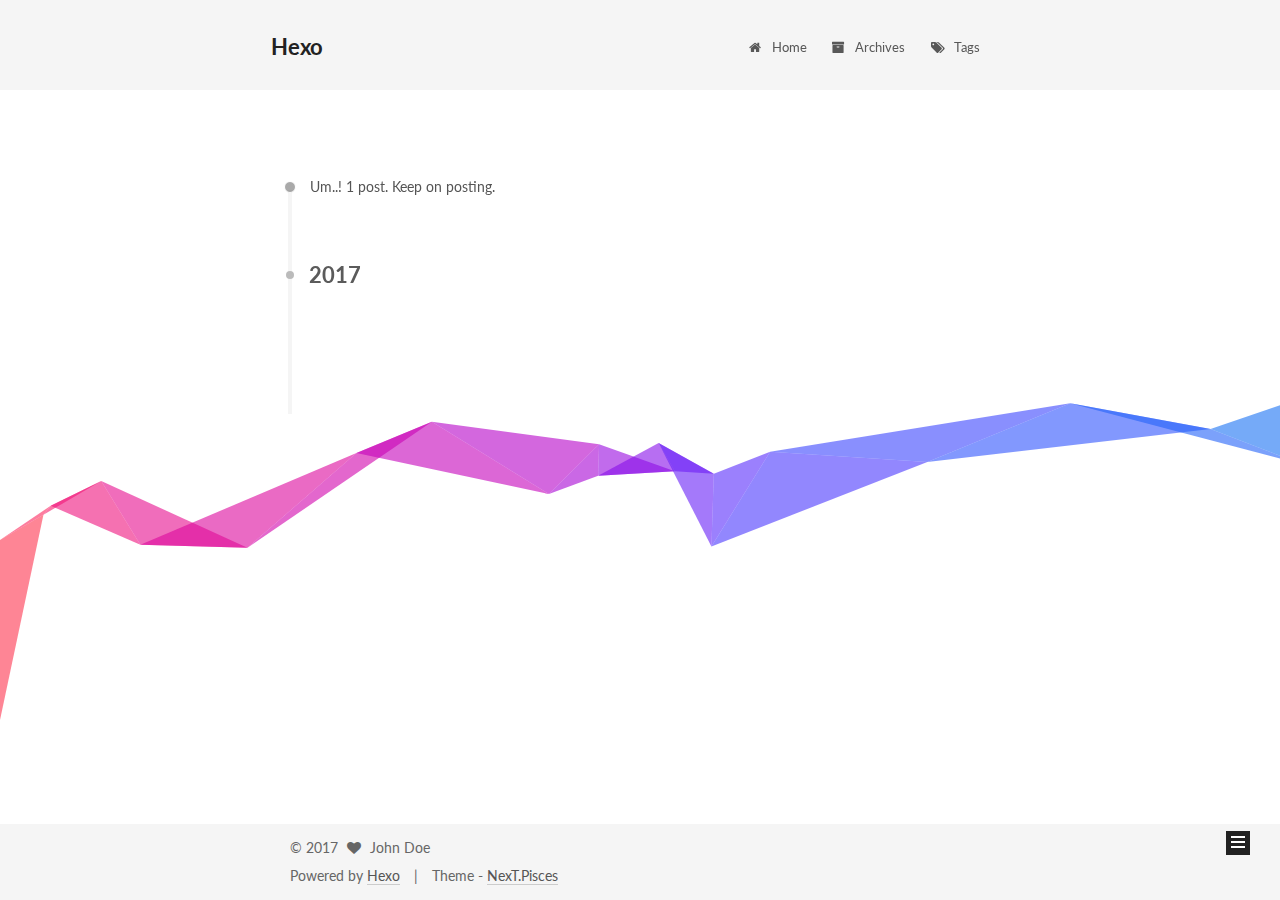
==== commit d1c3b70c: "Site updated: 2017-04-12 10:33:47" ====
--- a/archives/index.html
+++ b/archives/index.html
@@ -5,7 +5,7 @@
   
 
 
-<html class="theme-next mist use-motion" lang="">
+<html class="theme-next pisces use-motion" lang="">
 <head>
   <meta charset="UTF-8"/>
 <meta http-equiv="X-UA-Compatible" content="IE=edge" />
@@ -100,7 +100,7 @@
   var NexT = window.NexT || {};
   var CONFIG = {
     root: '/',
-    scheme: 'Mist',
+    scheme: 'Pisces',
     sidebar: {"position":"left","display":"post","offset":12,"offset_float":0,"b2t":false,"scrollpercent":false},
     fancybox: true,
     motion: true,
@@ -126,7 +126,7 @@
 
 
 
-  <title> Archiv | Hexo </title>
+  <title> Archive | Hexo </title>
 </head>
 
 <body itemscope itemtype="http://schema.org/WebPage" lang="">
@@ -192,7 +192,7 @@
             
               <i class="menu-item-icon fa fa-fw fa-home"></i> <br />
             
-            Startseite
+            Home
           </a>
         </li>
       
@@ -202,7 +202,7 @@
             
               <i class="menu-item-icon fa fa-fw fa-archive"></i> <br />
             
-            Archiv
+            Archives
           </a>
         </li>
       
@@ -244,7 +244,7 @@
       
         
       
-      Öhm..! Ein Artikel. Bleib dran.
+      Um..! 1 post. Keep on posting.
     </span>
 
     
@@ -338,7 +338,7 @@
             <div class="site-state-item site-state-posts">
               <a href="/archives">
                 <span class="site-state-item-count">1</span>
-                <span class="site-state-item-name">Artikel</span>
+                <span class="site-state-item-name">posts</span>
               </a>
             </div>
           
@@ -392,13 +392,13 @@
 
 
 <div class="powered-by">
-  Erstellt mit  <a class="theme-link" href="https://hexo.io">Hexo</a>
+  Powered by <a class="theme-link" href="https://hexo.io">Hexo</a>
 </div>
 
 <div class="theme-info">
   Theme -
   <a class="theme-link" href="https://github.com/iissnan/hexo-theme-next">
-    NexT.Mist
+    NexT.Pisces
   </a>
 </div>
 
@@ -441,6 +441,8 @@
 
 
 
+  
+
 
 
   
@@ -461,6 +463,9 @@
   
   <script type="text/javascript" src="/lib/fancybox/source/jquery.fancybox.pack.js?v=2.1.5"></script>
 
+  
+  <script type="text/javascript" src="/lib/canvas-ribbon/canvas-ribbon.js"></script>
+
 
   
 
@@ -473,6 +478,13 @@
 
   
   
+
+
+  <script type="text/javascript" src="/js/src/affix.js?v=5.1.0"></script>
+
+  <script type="text/javascript" src="/js/src/schemes/pisces.js?v=5.1.0"></script>
+
+
 
   
   
--- a/css/main.css
+++ b/css/main.css
@@ -189,7 +189,7 @@
   font-size: 14px;
   line-height: 2;
   color: #555;
-  background: #f5f7f9;
+  background: #fff;
 }
 @media (max-width: 767px) {
   body {
@@ -226,51 +226,51 @@
   margin: 20px 0 15px;
 }
 h1 {
+  font-size: 24px;
+}
+@media (max-width: 767px) {
+  h1 {
+    font-size: 20px;
+  }
+}
+h2 {
   font-size: 22px;
 }
 @media (max-width: 767px) {
-  h1 {
+  h2 {
     font-size: 18px;
   }
 }
-h2 {
+h3 {
   font-size: 20px;
 }
 @media (max-width: 767px) {
-  h2 {
+  h3 {
     font-size: 16px;
   }
 }
-h3 {
+h4 {
   font-size: 18px;
 }
 @media (max-width: 767px) {
-  h3 {
+  h4 {
     font-size: 14px;
   }
 }
-h4 {
+h5 {
   font-size: 16px;
 }
 @media (max-width: 767px) {
-  h4 {
+  h5 {
     font-size: 12px;
   }
 }
-h5 {
+h6 {
   font-size: 14px;
 }
 @media (max-width: 767px) {
-  h5 {
+  h6 {
     font-size: 10px;
-  }
-}
-h6 {
-  font-size: 12px;
-}
-@media (max-width: 767px) {
-  h6 {
-    font-size: 8px;
   }
 }
 p {
@@ -639,8 +639,8 @@
 @media (min-width: 992px) {
   .full-image.full-image.full-image {
     max-width: none;
-    width: 118%;
-    margin: 0 -9%;
+    width: 110%;
+    margin: 25px -5%;
   }
 }
 .blockquote-center,
@@ -817,7 +817,7 @@
   font-size: 14px;
   color: #fff;
   background: #222;
-  border: 2px solid #555;
+  border: 2px solid #222;
   text-decoration: none;
   border-radius: 0;
   transition-property: background-color;
@@ -828,8 +828,8 @@
 .btn:hover,
 .post-button .btn:hover {
   border-color: #222;
-  color: #fff;
-  background: #222;
+  color: #222;
+  background: #fff;
 }
 .btn-bar {
   display: block;
@@ -934,7 +934,7 @@
   width: 24px;
   background: #222;
   font-size: 12px;
-  opacity: 0.6;
+  opacity: 1;
   color: #fff;
   cursor: pointer;
   text-align: center;
@@ -955,7 +955,7 @@
   }
 }
 .back-to-top.back-to-top-on {
-  bottom: 30px;
+  bottom: 19px;
 }
 .header {
   background: #fff;
@@ -969,7 +969,7 @@
 }
 .site-meta {
   margin: 0;
-  text-align: center;
+  text-align: left;
 }
 @media (max-width: 767px) {
   .site-meta {
@@ -980,12 +980,12 @@
   position: relative;
   display: inline-block;
   padding: 0 40px;
-  color: #fff;
+  color: #222;
   background: #222;
   border-bottom: none;
 }
 .brand:hover {
-  color: #fff;
+  color: #222;
 }
 .logo {
   display: inline-block;
@@ -1004,7 +1004,7 @@
 .site-subtitle {
   margin-top: 10px;
   font-size: 13px;
-  color: #ddd;
+  color: #999;
 }
 .use-motion .brand {
   opacity: 0;
@@ -1077,8 +1077,7 @@
   transition-timing-function: ease-in-out;
   transition-delay: 0s;
 }
-.menu .menu-item a:hover,
-.menu-item-active a {
+.menu .menu-item a:hover {
   border-bottom-color: #222;
 }
 .menu .menu-item .fa {
@@ -1206,7 +1205,7 @@
 .posts-collapse {
   position: relative;
   z-index: 1010;
-  margin-left: 55px;
+  margin-left: 0;
 }
 .posts-collapse::after {
   content: " ";
@@ -1432,8 +1431,8 @@
 .post-button .btn {
   color: #555;
   font-size: 14px;
-  background: #fff;
-  border-radius: 2px;
+  background: transparent;
+  border-radius: 0;
   line-height: 2;
   margin: 0 4px 8px 4px;
 }
@@ -1608,20 +1607,20 @@
   display: block;
   margin: 0 auto;
   padding: 2px;
-  max-width: 120px;
+  max-width: 96px;
   height: auto;
-  border: 1px solid #eee;
+  border: 2px solid #333;
 }
 .site-author-name {
-  margin: 0;
+  margin: 5px 0 0;
   text-align: center;
-  color: #222;
-  font-weight: 600;
+  color: #f5f5f5;
+  font-weight: normal;
 }
 .site-description {
-  margin-top: 0;
+  margin-top: 5px;
   text-align: center;
-  font-size: 13px;
+  font-size: 14px;
   color: #999;
 }
 .site-state {
@@ -1633,7 +1632,7 @@
 .site-state-item {
   display: inline-block;
   padding: 0 15px;
-  border-left: 1px solid #eee;
+  border-left: 1px solid #333;
 }
 .site-state-item:first-child {
   border-left: none;
@@ -1646,11 +1645,11 @@
   text-align: center;
   color: inherit;
   font-weight: 600;
-  font-size: 16px;
+  font-size: 18px;
 }
 .site-state-item-name {
   font-size: 13px;
-  color: #999;
+  color: inherit;
 }
 .feed-link {
   margin-top: 20px;
@@ -1692,7 +1691,7 @@
   width: 4px;
   height: 4px;
   border-radius: 50%;
-  background: #019612;
+  background: #4f6cdd;
 }
 .links-of-blogroll {
   font-size: 13px;
@@ -1722,7 +1721,7 @@
   color: #555;
 }
 .sidebar-nav li:hover {
-  color: #fc6423;
+  color: #f5f5f5;
 }
 .page-post-detail .sidebar-nav-toc {
   padding: 0 5px;
@@ -1731,11 +1730,11 @@
   margin-left: 10px;
 }
 .sidebar-nav .sidebar-nav-active {
-  color: #fc6423;
-  border-bottom-color: #fc6423;
+  color: #87daff;
+  border-bottom-color: #87daff;
 }
 .sidebar-nav .sidebar-nav-active:hover {
-  color: #fc6423;
+  color: #87daff;
 }
 .sidebar-panel {
   display: none;
@@ -1768,12 +1767,12 @@
   transition-timing-function: ease-in-out;
   transition-delay: 0s;
   transition-property: all;
-  color: #666;
+  color: #999;
+  border-bottom-color: #555;
+}
+.post-toc ol a:hover {
+  color: #ccc;
   border-bottom-color: #ccc;
-}
-.post-toc ol a:hover {
-  color: #000;
-  border-bottom-color: #000;
 }
 .post-toc .nav-item {
   overflow: hidden;
@@ -1794,14 +1793,14 @@
   display: block;
 }
 .post-toc .nav .active > a {
-  color: #fc6423;
-  border-bottom-color: #fc6423;
+  color: #87daff;
+  border-bottom-color: #87daff;
 }
 .post-toc .nav .active-current > a {
-  color: #fc6423;
+  color: #87daff;
 }
 .post-toc .nav .active-current > a:hover {
-  color: #fc6423;
+  color: #87daff;
 }
 .footer {
   font-size: 14px;
@@ -2221,16 +2220,6 @@
   transform: translate(-50%, -50%);
   color: #ccc;
 }
-@media (min-width: 768px) and (max-width: 991px) {
-  .busuanzi-count {
-    width: auto;
-  }
-}
-@media (max-width: 767px) {
-  .busuanzi-count {
-    width: auto;
-  }
-}
 .site-uv,
 .site-pv,
 .page-pv {
@@ -2469,397 +2458,324 @@
   }
 }
 .page-post-detail .sidebar-toggle-line {
-  background: #fc6423;
+  background: #87daff;
 }
 .page-post-detail .comments {
   overflow: hidden;
 }
+h1,
+h2,
+h3,
+h4,
+h5,
+h6 {
+  margin: 20px 0 10px;
+}
+p {
+  margin: 0 0 25px 0;
+}
+a {
+  border-bottom-color: #ccc;
+}
+hr {
+  margin: 20px 0;
+  height: 2px;
+}
+.main-inner {
+  margin-top: 80px;
+}
 .header {
-  position: relative;
-  margin: 0 auto;
-  width: 960px;
-}
-@media (min-width: 768px) and (max-width: 991px) {
-  .header {
-    width: auto;
-  }
-}
-@media (max-width: 767px) {
-  .header {
-    width: auto;
-  }
+  background: #f5f5f5;
 }
 .header-inner {
-  position: absolute;
-  top: 0;
-  overflow: hidden;
-  padding: 0;
-  width: 240px;
-  background: #fff;
-  box-shadow: initial;
-  border-radius: initial;
-}
-@media (min-width: 1600px) {
-  .container .header-inner {
-    width: 240px;
-  }
-}
-@media (min-width: 768px) and (max-width: 991px) {
-  .header-inner {
-    position: relative;
-    width: auto;
-    border-radius: initial;
-  }
-}
-@media (max-width: 767px) {
-  .header-inner {
-    position: relative;
-    width: auto;
-    border-radius: initial;
-  }
-}
-.main:before,
-.main:after {
+  padding: 25px 0 20px;
+}
+.header-inner:before,
+.header-inner:after {
   content: " ";
   display: table;
 }
-.main:after {
+.header-inner:after {
   clear: both;
 }
-@media (min-width: 768px) and (max-width: 991px) {
-  .main {
-    padding-bottom: 100px;
-  }
-}
-@media (max-width: 767px) {
-  .main {
-    padding-bottom: 100px;
-  }
-}
-.container .main-inner {
-  width: 960px;
-}
-@media (min-width: 768px) and (max-width: 991px) {
+@media (max-width: 767px) {
+  .header-inner {
+    width: auto;
+    margin-bottom: 50px;
+    padding: 10px;
+  }
+}
+.site-meta {
+  float: left;
+  margin-left: -20px;
+  line-height: normal;
+}
+@media (max-width: 767px) {
+  .site-meta {
+    margin-left: 10px;
+  }
+}
+.site-meta .brand {
+  padding: 2px 1px;
+  background: none;
+}
+@media (max-width: 767px) {
+  .site-meta .brand {
+    display: block;
+  }
+}
+.site-meta .logo {
+  display: none;
+}
+.site-meta .site-title {
+  font-size: 22px;
+  font-weight: bolder;
+}
+@media (max-width: 767px) {
+  .site-meta .site-title {
+    line-height: 34px;
+  }
+}
+.logo-line-before,
+.logo-line-after {
+  display: block;
+  overflow: hidden;
+  margin: 0 auto;
+  width: 75%;
+}
+@media (max-width: 767px) {
+  .logo-line-before,
+  .logo-line-after {
+    display: none;
+  }
+}
+.logo-line-before i,
+.logo-line-after i {
+  position: relative;
+  display: block;
+  height: 2px;
+  background: #222;
+}
+@media (max-width: 767px) {
+  .logo-line-before i,
+  .logo-line-after i {
+    height: 3px;
+  }
+}
+.use-motion .logo-line-before i {
+  left: -100%;
+}
+.use-motion .logo-line-after i {
+  right: -100%;
+}
+.site-subtitle {
+  display: none;
+}
+.site-nav-toggle {
+  position: static;
+  float: right;
+}
+.menu {
+  float: right;
+  margin: 8px 0 0 0;
+}
+@media (max-width: 767px) {
+  .menu {
+    margin: 20px 0 0 0;
+    padding: 0;
+  }
+}
+.menu br {
+  display: none;
+}
+.menu .menu-item {
+  margin: 0;
+}
+@media (max-width: 767px) {
+  .menu .menu-item {
+    display: block;
+  }
+}
+.menu .menu-item a {
+  padding: 0 10px;
+  background: none;
+  border: none;
+  border-radius: 2px;
+  transition-property: background;
+}
+@media (max-width: 767px) {
+  .menu .menu-item a {
+    text-align: left;
+  }
+}
+.menu .menu-item a:hover {
+  background: #e1e1e1;
+}
+.menu a::before {
+  display: none;
+}
+@media (max-width: 767px) {
+  .menu a::before {
+    display: block;
+  }
+}
+@media (max-width: 767px) {
+  .menu {
+    float: none;
+  }
+}
+.site-search form {
+  display: none;
+}
+.posts-expand {
+  padding-top: 0;
+}
+.posts-expand .post-title,
+.posts-expand .post-meta {
+  text-align: left;
+}
+@media (max-width: 767px) {
+  .posts-expand .post-title,
+  .posts-expand .post-meta {
+    text-align: center;
+  }
+}
+.posts-expand .post-eof {
+  display: none;
+}
+.posts-expand .post {
+  margin-top: 120px;
+}
+.posts-expand .post:first-child {
+  margin-top: 0;
+}
+.posts-expand .post-meta {
+  margin-top: 5px;
+  margin-bottom: 20px;
+}
+.posts-expand .post-title {
+  position: relative;
+  font-size: 26px;
+  font-weight: 400;
+}
+@media (max-width: 767px) {
+  .posts-expand .post-title {
+    font-size: 20px;
+  }
+}
+@media (min-width: 1600px) {
+  .posts-expand .post-title {
+    font-size: 26px;
+  }
+}
+.posts-expand .post-title:hover:before {
+  background: #222;
+}
+.posts-expand .post-body img {
+  margin: 0;
+}
+.posts-expand .post-tags {
+  text-align: left;
+}
+.posts-expand .post-tags a {
+  padding: 1px 5px;
+  background: #f5f5f5;
+  border-bottom: none;
+}
+.posts-expand .post-tags a:hover {
+  background: #ccc;
+}
+.posts-expand .post-nav {
+  margin-top: 40px;
+}
+.post-button {
+  margin-top: 20px;
+  text-align: left;
+}
+.post-button a {
+  margin: 0 8px 8px 0 !important;
+  padding: 0;
+  font-size: 14px;
+  color: #666;
+  background: none;
+  border: none;
+  border-bottom: 2px solid #666;
+  transition-property: border;
+}
+@media (max-width: 767px) {
+  .post-button a {
+    font-size: 12px;
+  }
+}
+@media (min-width: 1600px) {
+  .post-button a {
+    font-size: 16px;
+  }
+}
+.post-button a:hover {
+  border-bottom-color: #222;
+}
+.links-of-blogroll-inline .links-of-blogroll-item {
+  display: inline-block;
+}
+.btn {
+  padding: 0 10px;
+  border-width: 2px;
+  border-radius: 0;
+}
+.headband {
+  display: none;
+}
+.site-search {
+  position: relative;
+  float: right;
+  margin-top: 5px;
+  padding-top: 3px;
+}
+@media (max-width: 767px) {
+  .site-search {
+    float: none;
+    padding: 0 10px;
+  }
+}
+@media (max-width: 767px) {
   .container .main-inner {
     width: auto;
   }
 }
-@media (max-width: 767px) {
-  .container .main-inner {
-    width: auto;
-  }
-}
-.content-wrap {
-  float: right;
-  box-sizing: border-box;
-  padding: 40px;
-  width: 700px;
-  background: #fff;
-  min-height: 700px;
-  box-shadow: initial;
-  border-radius: initial;
-}
-@media (min-width: 768px) and (max-width: 991px) {
-  .content-wrap {
-    width: 100%;
-    padding: 20px;
-    border-radius: initial;
-  }
-}
-@media (max-width: 767px) {
-  .content-wrap {
-    width: 100%;
-    padding: 20px;
-    min-height: auto;
-    border-radius: initial;
-  }
-}
-.sidebar {
-  position: static;
-  float: left;
-  margin-top: 300px;
-  width: 240px;
-  background: #f5f7f9;
-  box-shadow: none;
-}
-@media (min-width: 768px) and (max-width: 991px) {
-  .sidebar {
-    display: none;
-  }
-}
-@media (max-width: 767px) {
-  .sidebar {
-    display: none;
-  }
-}
-.sidebar-toggle {
+.page-post-detail .post-title,
+.page-post-detail .post-meta {
+  text-align: center;
+}
+.page-post-detail .post-title:before {
   display: none;
 }
+.page-post-detail .post-meta {
+  margin-bottom: 60px;
+}
+.pagination {
+  margin: 120px 0 0;
+  text-align: left;
+}
+@media (max-width: 767px) {
+  .pagination {
+    margin: 80px 10px 0;
+    text-align: center;
+  }
+}
+.footer {
+  margin-top: 80px;
+  padding: 10px 0;
+  background: #f5f5f5;
+  color: #666;
+}
 .footer-inner {
-  width: 960px;
-  padding-left: 260px;
-}
-@media (min-width: 768px) and (max-width: 991px) {
+  margin: 0 auto;
+  text-align: left;
+}
+@media (max-width: 767px) {
   .footer-inner {
     width: auto;
-    padding-left: 0 !important;
-    padding-right: 0 !important;
-  }
-}
-@media (max-width: 767px) {
-  .footer-inner {
-    width: auto;
-    padding-left: 0 !important;
-    padding-right: 0 !important;
-  }
-}
-.sidebar-position-right .header-inner {
-  right: 0;
-}
-.sidebar-position-right .content-wrap {
-  float: left;
-}
-.sidebar-position-right .sidebar {
-  float: right;
-}
-.sidebar-position-right .footer-inner {
-  padding-left: 0;
-  padding-right: 260px;
-}
-.site-brand-wrapper {
-  position: relative;
-}
-.site-meta {
-  padding: 20px 0;
-  color: #fff;
-  background: #222;
-}
-@media (min-width: 768px) and (max-width: 991px) {
-  .site-meta {
-    box-shadow: 0 0 16px rgba(0,0,0,0.5);
-  }
-}
-@media (max-width: 767px) {
-  .site-meta {
-    box-shadow: 0 0 16px rgba(0,0,0,0.5);
-  }
-}
-.brand {
-  padding: 0;
-  background: none;
-}
-.brand:hover {
-  color: #fff;
-}
-.site-subtitle {
-  margin: 10px 10px 0;
-  font-weight: initial;
-}
-.site-search form {
-  display: none;
-}
-.site-nav {
-  border-top: none;
-}
-@media (min-width: 768px) and (max-width: 991px) {
-  .site-nav {
-    display: none !important;
-  }
-}
-@media (min-width: 768px) and (max-width: 991px) {
-  .site-nav-on {
-    display: block !important;
-  }
-}
-.menu .menu-item {
-  display: block;
-  margin: 0;
-}
-.menu .menu-item a {
-  position: relative;
-  box-sizing: border-box;
-  padding: 5px 20px;
-  text-align: left;
-  line-height: inherit;
-  transition-property: background-color;
-  transition-duration: 0.2s;
-  transition-timing-function: ease-in-out;
-  transition-delay: 0s;
-}
-.menu .menu-item a:hover,
-.menu-item-active a {
-  background: #f9f9f9;
-  border-bottom-color: #fff;
-}
-.menu .menu-item br {
-  display: none;
-}
-.menu-item-active a:after {
-  content: " ";
-  position: absolute;
-  top: 50%;
-  margin-top: -3px;
-  right: 15px;
-  width: 6px;
-  height: 6px;
-  border-radius: 50%;
-  background-color: #bbb;
-}
-.btn-bar {
-  background-color: #fff;
-}
-.site-nav-toggle {
-  left: 20px;
-  top: 50%;
-  -webkit-transform: translateY(-50%);
-  -webkit-transform: translateY(-50%);
-  -moz-transform: translateY(-50%);
-  -ms-transform: translateY(-50%);
-  -o-transform: translateY(-50%);
-  transform: translateY(-50%);
-}
-@media (min-width: 768px) and (max-width: 991px) {
-  .site-nav-toggle {
-    display: block;
-  }
-}
-.use-motion .sidebar .motion-element {
-  opacity: 1;
-}
-.sidebar {
-  display: none;
-  right: auto;
-  bottom: auto;
-  -webkit-transform: none;
-}
-.sidebar-inner {
-  box-sizing: border-box;
-  width: 240px;
-  color: #555;
-  background: #fff;
-  box-shadow: initial;
-  border-radius: initial;
-}
-.sidebar-inner.affix {
-  position: fixed;
-  top: 0px;
-}
-.site-overview {
-  margin: 0 2px;
-  text-align: left;
-}
-.site-author:before,
-.site-author:after {
-  content: " ";
-  display: table;
-}
-.site-author:after {
-  clear: both;
-}
-.sidebar a {
-  color: #555;
-}
-.sidebar a:hover {
-  color: #222;
-}
-.links-of-author-item a:before {
-  display: none;
-}
-.links-of-author-item a {
-  border-bottom: none;
-  text-decoration: underline;
-}
-.feed-link {
-  border-top: 1px dotted #ccc;
-  border-bottom: 1px dotted #ccc;
-  text-align: center;
-}
-.feed-link a {
-  display: block;
-  color: #fc6423;
-  border: none;
-}
-.feed-link a:hover {
-  background: none;
-  color: #e34603;
-}
-.feed-link a:hover i {
-  color: #e34603;
-}
-.links-of-author:before,
-.links-of-author:after {
-  content: " ";
-  display: table;
-}
-.links-of-author:after {
-  clear: both;
-}
-.links-of-author-item {
-  float: left;
-  margin: 5px 0 0;
-  width: 50%;
-}
-.links-of-author-item a {
-  box-sizing: border-box;
-  display: inline-block;
-  margin-right: 0;
-  margin-bottom: 0;
-  padding: 0 5px;
-  overflow: hidden;
-  white-space: nowrap;
-  text-overflow: ellipsis;
-}
-.links-of-author-item a {
-  display: block;
-  text-decoration: none;
-}
-.links-of-author-item a:hover {
-  border-radius: 4px;
-  background: #eee;
-}
-.links-of-author-item .fa {
-  margin-right: 2px;
-  font-size: 16px;
-}
-.links-of-author-item .fa-globe {
-  font-size: 15px;
-}
-.links-of-blogroll {
-  margin-top: 20px;
-  padding: 3px 0 0;
-  border-top: 1px dotted #ccc;
-}
-.links-of-blogroll-title {
-  margin-top: 0;
-}
-.links-of-blogroll-item {
-  padding: 0;
-}
-.links-of-blogroll-inline:before,
-.links-of-blogroll-inline:after {
-  content: " ";
-  display: table;
-}
-.links-of-blogroll-inline:after {
-  clear: both;
-}
-.links-of-blogroll-inline .links-of-blogroll-item {
-  float: left;
-  margin: 5px 0 0;
-  width: 50%;
-}
-.links-of-blogroll-inline .links-of-blogroll-item a {
-  box-sizing: border-box;
-  display: inline-block;
-  margin-right: 0;
-  margin-bottom: 0;
-  padding: 0 5px;
-  overflow: hidden;
-  white-space: nowrap;
-  text-overflow: ellipsis;
-}
-@media (max-width: 767px) {
-  .post-body {
-    text-align: justify;
-  }
-}
+    text-align: center;
+  }
+}
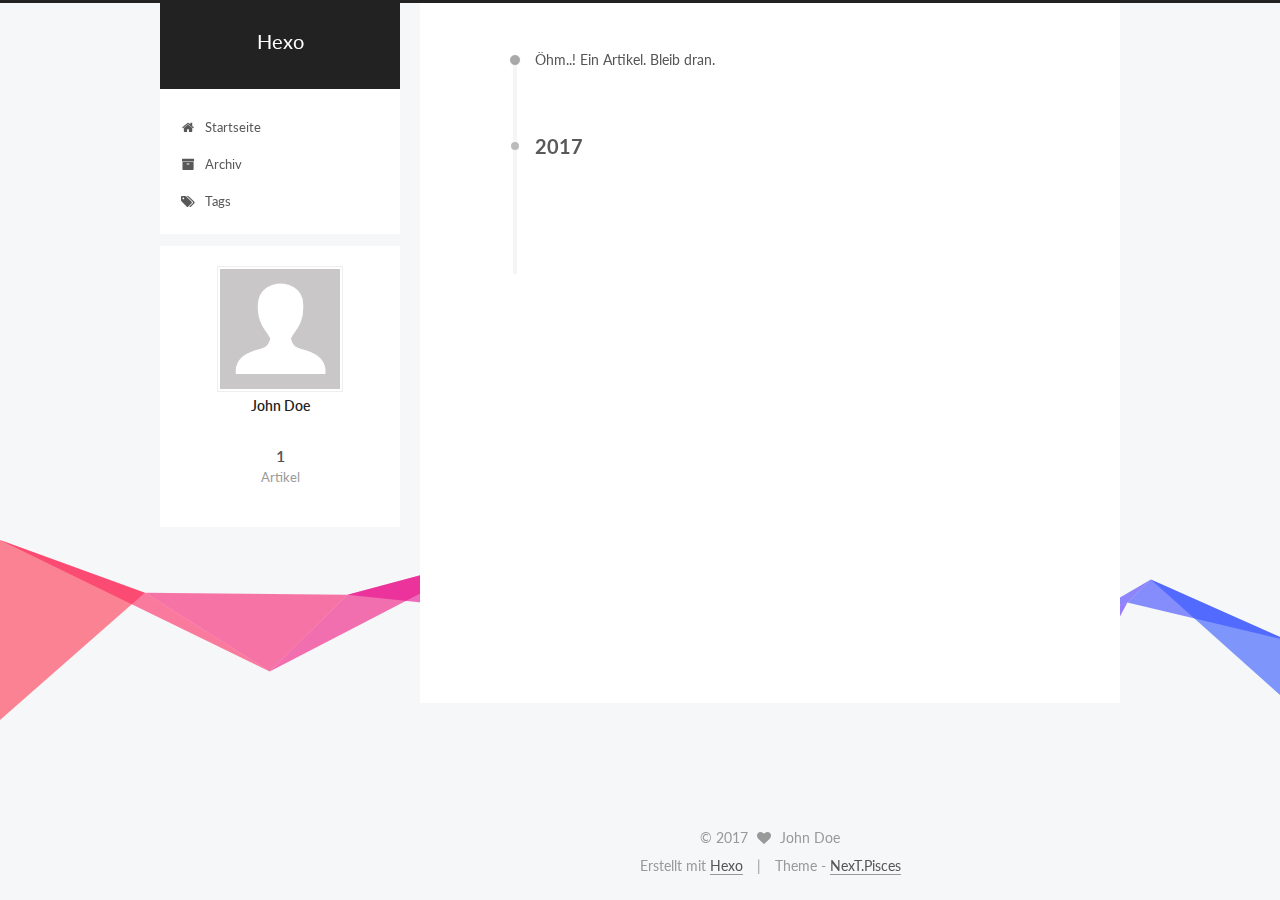
==== commit 37cd34c5: "Site updated: 2017-04-12 10:38:48" ====
--- a/archives/index.html
+++ b/archives/index.html
@@ -126,7 +126,7 @@
 
 
 
-  <title> Archive | Hexo </title>
+  <title> Archiv | Hexo </title>
 </head>
 
 <body itemscope itemtype="http://schema.org/WebPage" lang="">
@@ -192,7 +192,7 @@
             
               <i class="menu-item-icon fa fa-fw fa-home"></i> <br />
             
-            Home
+            Startseite
           </a>
         </li>
       
@@ -202,7 +202,7 @@
             
               <i class="menu-item-icon fa fa-fw fa-archive"></i> <br />
             
-            Archives
+            Archiv
           </a>
         </li>
       
@@ -244,7 +244,7 @@
       
         
       
-      Um..! 1 post. Keep on posting.
+      Öhm..! Ein Artikel. Bleib dran.
     </span>
 
     
@@ -338,7 +338,7 @@
             <div class="site-state-item site-state-posts">
               <a href="/archives">
                 <span class="site-state-item-count">1</span>
-                <span class="site-state-item-name">posts</span>
+                <span class="site-state-item-name">Artikel</span>
               </a>
             </div>
           
@@ -392,7 +392,7 @@
 
 
 <div class="powered-by">
-  Powered by <a class="theme-link" href="https://hexo.io">Hexo</a>
+  Erstellt mit  <a class="theme-link" href="https://hexo.io">Hexo</a>
 </div>
 
 <div class="theme-info">
--- a/css/main.css
+++ b/css/main.css
@@ -189,7 +189,7 @@
   font-size: 14px;
   line-height: 2;
   color: #555;
-  background: #fff;
+  background: #f5f7f9;
 }
 @media (max-width: 767px) {
   body {
@@ -226,51 +226,51 @@
   margin: 20px 0 15px;
 }
 h1 {
-  font-size: 24px;
+  font-size: 22px;
 }
 @media (max-width: 767px) {
   h1 {
-    font-size: 20px;
+    font-size: 18px;
   }
 }
 h2 {
-  font-size: 22px;
+  font-size: 20px;
 }
 @media (max-width: 767px) {
   h2 {
-    font-size: 18px;
+    font-size: 16px;
   }
 }
 h3 {
-  font-size: 20px;
+  font-size: 18px;
 }
 @media (max-width: 767px) {
   h3 {
-    font-size: 16px;
+    font-size: 14px;
   }
 }
 h4 {
-  font-size: 18px;
+  font-size: 16px;
 }
 @media (max-width: 767px) {
   h4 {
-    font-size: 14px;
+    font-size: 12px;
   }
 }
 h5 {
-  font-size: 16px;
+  font-size: 14px;
 }
 @media (max-width: 767px) {
   h5 {
-    font-size: 12px;
+    font-size: 10px;
   }
 }
 h6 {
-  font-size: 14px;
+  font-size: 12px;
 }
 @media (max-width: 767px) {
   h6 {
-    font-size: 10px;
+    font-size: 8px;
   }
 }
 p {
@@ -639,8 +639,8 @@
 @media (min-width: 992px) {
   .full-image.full-image.full-image {
     max-width: none;
-    width: 110%;
-    margin: 25px -5%;
+    width: 118%;
+    margin: 0 -9%;
   }
 }
 .blockquote-center,
@@ -817,7 +817,7 @@
   font-size: 14px;
   color: #fff;
   background: #222;
-  border: 2px solid #222;
+  border: 2px solid #555;
   text-decoration: none;
   border-radius: 0;
   transition-property: background-color;
@@ -828,8 +828,8 @@
 .btn:hover,
 .post-button .btn:hover {
   border-color: #222;
-  color: #222;
-  background: #fff;
+  color: #fff;
+  background: #222;
 }
 .btn-bar {
   display: block;
@@ -934,7 +934,7 @@
   width: 24px;
   background: #222;
   font-size: 12px;
-  opacity: 1;
+  opacity: 0.6;
   color: #fff;
   cursor: pointer;
   text-align: center;
@@ -955,7 +955,7 @@
   }
 }
 .back-to-top.back-to-top-on {
-  bottom: 19px;
+  bottom: 30px;
 }
 .header {
   background: #fff;
@@ -969,7 +969,7 @@
 }
 .site-meta {
   margin: 0;
-  text-align: left;
+  text-align: center;
 }
 @media (max-width: 767px) {
   .site-meta {
@@ -980,12 +980,12 @@
   position: relative;
   display: inline-block;
   padding: 0 40px;
-  color: #222;
+  color: #fff;
   background: #222;
   border-bottom: none;
 }
 .brand:hover {
-  color: #222;
+  color: #fff;
 }
 .logo {
   display: inline-block;
@@ -1004,7 +1004,7 @@
 .site-subtitle {
   margin-top: 10px;
   font-size: 13px;
-  color: #999;
+  color: #ddd;
 }
 .use-motion .brand {
   opacity: 0;
@@ -1077,7 +1077,8 @@
   transition-timing-function: ease-in-out;
   transition-delay: 0s;
 }
-.menu .menu-item a:hover {
+.menu .menu-item a:hover,
+.menu-item-active a {
   border-bottom-color: #222;
 }
 .menu .menu-item .fa {
@@ -1205,7 +1206,7 @@
 .posts-collapse {
   position: relative;
   z-index: 1010;
-  margin-left: 0;
+  margin-left: 55px;
 }
 .posts-collapse::after {
   content: " ";
@@ -1431,8 +1432,8 @@
 .post-button .btn {
   color: #555;
   font-size: 14px;
-  background: transparent;
-  border-radius: 0;
+  background: #fff;
+  border-radius: 2px;
   line-height: 2;
   margin: 0 4px 8px 4px;
 }
@@ -1607,20 +1608,20 @@
   display: block;
   margin: 0 auto;
   padding: 2px;
-  max-width: 96px;
+  max-width: 120px;
   height: auto;
-  border: 2px solid #333;
+  border: 1px solid #eee;
 }
 .site-author-name {
-  margin: 5px 0 0;
+  margin: 0;
   text-align: center;
-  color: #f5f5f5;
-  font-weight: normal;
+  color: #222;
+  font-weight: 600;
 }
 .site-description {
-  margin-top: 5px;
+  margin-top: 0;
   text-align: center;
-  font-size: 14px;
+  font-size: 13px;
   color: #999;
 }
 .site-state {
@@ -1632,7 +1633,7 @@
 .site-state-item {
   display: inline-block;
   padding: 0 15px;
-  border-left: 1px solid #333;
+  border-left: 1px solid #eee;
 }
 .site-state-item:first-child {
   border-left: none;
@@ -1645,11 +1646,11 @@
   text-align: center;
   color: inherit;
   font-weight: 600;
-  font-size: 18px;
+  font-size: 16px;
 }
 .site-state-item-name {
   font-size: 13px;
-  color: inherit;
+  color: #999;
 }
 .feed-link {
   margin-top: 20px;
@@ -1691,7 +1692,7 @@
   width: 4px;
   height: 4px;
   border-radius: 50%;
-  background: #4f6cdd;
+  background: #b9063d;
 }
 .links-of-blogroll {
   font-size: 13px;
@@ -1721,7 +1722,7 @@
   color: #555;
 }
 .sidebar-nav li:hover {
-  color: #f5f5f5;
+  color: #fc6423;
 }
 .page-post-detail .sidebar-nav-toc {
   padding: 0 5px;
@@ -1730,11 +1731,11 @@
   margin-left: 10px;
 }
 .sidebar-nav .sidebar-nav-active {
-  color: #87daff;
-  border-bottom-color: #87daff;
+  color: #fc6423;
+  border-bottom-color: #fc6423;
 }
 .sidebar-nav .sidebar-nav-active:hover {
-  color: #87daff;
+  color: #fc6423;
 }
 .sidebar-panel {
   display: none;
@@ -1767,12 +1768,12 @@
   transition-timing-function: ease-in-out;
   transition-delay: 0s;
   transition-property: all;
-  color: #999;
-  border-bottom-color: #555;
+  color: #666;
+  border-bottom-color: #ccc;
 }
 .post-toc ol a:hover {
-  color: #ccc;
-  border-bottom-color: #ccc;
+  color: #000;
+  border-bottom-color: #000;
 }
 .post-toc .nav-item {
   overflow: hidden;
@@ -1793,14 +1794,14 @@
   display: block;
 }
 .post-toc .nav .active > a {
-  color: #87daff;
-  border-bottom-color: #87daff;
+  color: #fc6423;
+  border-bottom-color: #fc6423;
 }
 .post-toc .nav .active-current > a {
-  color: #87daff;
+  color: #fc6423;
 }
 .post-toc .nav .active-current > a:hover {
-  color: #87daff;
+  color: #fc6423;
 }
 .footer {
   font-size: 14px;
@@ -2220,6 +2221,16 @@
   transform: translate(-50%, -50%);
   color: #ccc;
 }
+@media (min-width: 768px) and (max-width: 991px) {
+  .busuanzi-count {
+    width: auto;
+  }
+}
+@media (max-width: 767px) {
+  .busuanzi-count {
+    width: auto;
+  }
+}
 .site-uv,
 .site-pv,
 .page-pv {
@@ -2458,324 +2469,397 @@
   }
 }
 .page-post-detail .sidebar-toggle-line {
-  background: #87daff;
+  background: #fc6423;
 }
 .page-post-detail .comments {
   overflow: hidden;
 }
-h1,
-h2,
-h3,
-h4,
-h5,
-h6 {
-  margin: 20px 0 10px;
-}
-p {
-  margin: 0 0 25px 0;
-}
-a {
-  border-bottom-color: #ccc;
-}
-hr {
-  margin: 20px 0;
-  height: 2px;
-}
-.main-inner {
-  margin-top: 80px;
-}
 .header {
-  background: #f5f5f5;
+  position: relative;
+  margin: 0 auto;
+  width: 960px;
+}
+@media (min-width: 768px) and (max-width: 991px) {
+  .header {
+    width: auto;
+  }
+}
+@media (max-width: 767px) {
+  .header {
+    width: auto;
+  }
 }
 .header-inner {
-  padding: 25px 0 20px;
-}
-.header-inner:before,
-.header-inner:after {
+  position: absolute;
+  top: 0;
+  overflow: hidden;
+  padding: 0;
+  width: 240px;
+  background: #fff;
+  box-shadow: initial;
+  border-radius: initial;
+}
+@media (min-width: 1600px) {
+  .container .header-inner {
+    width: 240px;
+  }
+}
+@media (min-width: 768px) and (max-width: 991px) {
+  .header-inner {
+    position: relative;
+    width: auto;
+    border-radius: initial;
+  }
+}
+@media (max-width: 767px) {
+  .header-inner {
+    position: relative;
+    width: auto;
+    border-radius: initial;
+  }
+}
+.main:before,
+.main:after {
   content: " ";
   display: table;
 }
-.header-inner:after {
+.main:after {
   clear: both;
 }
-@media (max-width: 767px) {
-  .header-inner {
+@media (min-width: 768px) and (max-width: 991px) {
+  .main {
+    padding-bottom: 100px;
+  }
+}
+@media (max-width: 767px) {
+  .main {
+    padding-bottom: 100px;
+  }
+}
+.container .main-inner {
+  width: 960px;
+}
+@media (min-width: 768px) and (max-width: 991px) {
+  .container .main-inner {
     width: auto;
-    margin-bottom: 50px;
-    padding: 10px;
-  }
+  }
+}
+@media (max-width: 767px) {
+  .container .main-inner {
+    width: auto;
+  }
+}
+.content-wrap {
+  float: right;
+  box-sizing: border-box;
+  padding: 40px;
+  width: 700px;
+  background: #fff;
+  min-height: 700px;
+  box-shadow: initial;
+  border-radius: initial;
+}
+@media (min-width: 768px) and (max-width: 991px) {
+  .content-wrap {
+    width: 100%;
+    padding: 20px;
+    border-radius: initial;
+  }
+}
+@media (max-width: 767px) {
+  .content-wrap {
+    width: 100%;
+    padding: 20px;
+    min-height: auto;
+    border-radius: initial;
+  }
+}
+.sidebar {
+  position: static;
+  float: left;
+  margin-top: 300px;
+  width: 240px;
+  background: #f5f7f9;
+  box-shadow: none;
+}
+@media (min-width: 768px) and (max-width: 991px) {
+  .sidebar {
+    display: none;
+  }
+}
+@media (max-width: 767px) {
+  .sidebar {
+    display: none;
+  }
+}
+.sidebar-toggle {
+  display: none;
+}
+.footer-inner {
+  width: 960px;
+  padding-left: 260px;
+}
+@media (min-width: 768px) and (max-width: 991px) {
+  .footer-inner {
+    width: auto;
+    padding-left: 0 !important;
+    padding-right: 0 !important;
+  }
+}
+@media (max-width: 767px) {
+  .footer-inner {
+    width: auto;
+    padding-left: 0 !important;
+    padding-right: 0 !important;
+  }
+}
+.sidebar-position-right .header-inner {
+  right: 0;
+}
+.sidebar-position-right .content-wrap {
+  float: left;
+}
+.sidebar-position-right .sidebar {
+  float: right;
+}
+.sidebar-position-right .footer-inner {
+  padding-left: 0;
+  padding-right: 260px;
+}
+.site-brand-wrapper {
+  position: relative;
 }
 .site-meta {
-  float: left;
-  margin-left: -20px;
-  line-height: normal;
-}
-@media (max-width: 767px) {
+  padding: 20px 0;
+  color: #fff;
+  background: #222;
+}
+@media (min-width: 768px) and (max-width: 991px) {
   .site-meta {
-    margin-left: 10px;
-  }
-}
-.site-meta .brand {
-  padding: 2px 1px;
+    box-shadow: 0 0 16px rgba(0,0,0,0.5);
+  }
+}
+@media (max-width: 767px) {
+  .site-meta {
+    box-shadow: 0 0 16px rgba(0,0,0,0.5);
+  }
+}
+.brand {
+  padding: 0;
   background: none;
 }
-@media (max-width: 767px) {
-  .site-meta .brand {
-    display: block;
-  }
-}
-.site-meta .logo {
-  display: none;
-}
-.site-meta .site-title {
-  font-size: 22px;
-  font-weight: bolder;
-}
-@media (max-width: 767px) {
-  .site-meta .site-title {
-    line-height: 34px;
-  }
-}
-.logo-line-before,
-.logo-line-after {
-  display: block;
-  overflow: hidden;
-  margin: 0 auto;
-  width: 75%;
-}
-@media (max-width: 767px) {
-  .logo-line-before,
-  .logo-line-after {
-    display: none;
-  }
-}
-.logo-line-before i,
-.logo-line-after i {
-  position: relative;
-  display: block;
-  height: 2px;
-  background: #222;
-}
-@media (max-width: 767px) {
-  .logo-line-before i,
-  .logo-line-after i {
-    height: 3px;
-  }
-}
-.use-motion .logo-line-before i {
-  left: -100%;
-}
-.use-motion .logo-line-after i {
-  right: -100%;
+.brand:hover {
+  color: #fff;
 }
 .site-subtitle {
-  display: none;
-}
-.site-nav-toggle {
-  position: static;
-  float: right;
-}
-.menu {
-  float: right;
-  margin: 8px 0 0 0;
-}
-@media (max-width: 767px) {
-  .menu {
-    margin: 20px 0 0 0;
-    padding: 0;
-  }
-}
-.menu br {
-  display: none;
-}
-.menu .menu-item {
-  margin: 0;
-}
-@media (max-width: 767px) {
-  .menu .menu-item {
-    display: block;
-  }
-}
-.menu .menu-item a {
-  padding: 0 10px;
-  background: none;
-  border: none;
-  border-radius: 2px;
-  transition-property: background;
-}
-@media (max-width: 767px) {
-  .menu .menu-item a {
-    text-align: left;
-  }
-}
-.menu .menu-item a:hover {
-  background: #e1e1e1;
-}
-.menu a::before {
-  display: none;
-}
-@media (max-width: 767px) {
-  .menu a::before {
-    display: block;
-  }
-}
-@media (max-width: 767px) {
-  .menu {
-    float: none;
-  }
+  margin: 10px 10px 0;
+  font-weight: initial;
 }
 .site-search form {
   display: none;
 }
-.posts-expand {
-  padding-top: 0;
-}
-.posts-expand .post-title,
-.posts-expand .post-meta {
+.site-nav {
+  border-top: none;
+}
+@media (min-width: 768px) and (max-width: 991px) {
+  .site-nav {
+    display: none !important;
+  }
+}
+@media (min-width: 768px) and (max-width: 991px) {
+  .site-nav-on {
+    display: block !important;
+  }
+}
+.menu .menu-item {
+  display: block;
+  margin: 0;
+}
+.menu .menu-item a {
+  position: relative;
+  box-sizing: border-box;
+  padding: 5px 20px;
   text-align: left;
-}
-@media (max-width: 767px) {
-  .posts-expand .post-title,
-  .posts-expand .post-meta {
-    text-align: center;
-  }
-}
-.posts-expand .post-eof {
+  line-height: inherit;
+  transition-property: background-color;
+  transition-duration: 0.2s;
+  transition-timing-function: ease-in-out;
+  transition-delay: 0s;
+}
+.menu .menu-item a:hover,
+.menu-item-active a {
+  background: #f9f9f9;
+  border-bottom-color: #fff;
+}
+.menu .menu-item br {
   display: none;
 }
-.posts-expand .post {
-  margin-top: 120px;
-}
-.posts-expand .post:first-child {
+.menu-item-active a:after {
+  content: " ";
+  position: absolute;
+  top: 50%;
+  margin-top: -3px;
+  right: 15px;
+  width: 6px;
+  height: 6px;
+  border-radius: 50%;
+  background-color: #bbb;
+}
+.btn-bar {
+  background-color: #fff;
+}
+.site-nav-toggle {
+  left: 20px;
+  top: 50%;
+  -webkit-transform: translateY(-50%);
+  -webkit-transform: translateY(-50%);
+  -moz-transform: translateY(-50%);
+  -ms-transform: translateY(-50%);
+  -o-transform: translateY(-50%);
+  transform: translateY(-50%);
+}
+@media (min-width: 768px) and (max-width: 991px) {
+  .site-nav-toggle {
+    display: block;
+  }
+}
+.use-motion .sidebar .motion-element {
+  opacity: 1;
+}
+.sidebar {
+  display: none;
+  right: auto;
+  bottom: auto;
+  -webkit-transform: none;
+}
+.sidebar-inner {
+  box-sizing: border-box;
+  width: 240px;
+  color: #555;
+  background: #fff;
+  box-shadow: initial;
+  border-radius: initial;
+}
+.sidebar-inner.affix {
+  position: fixed;
+  top: 0px;
+}
+.site-overview {
+  margin: 0 2px;
+  text-align: left;
+}
+.site-author:before,
+.site-author:after {
+  content: " ";
+  display: table;
+}
+.site-author:after {
+  clear: both;
+}
+.sidebar a {
+  color: #555;
+}
+.sidebar a:hover {
+  color: #222;
+}
+.links-of-author-item a:before {
+  display: none;
+}
+.links-of-author-item a {
+  border-bottom: none;
+  text-decoration: underline;
+}
+.feed-link {
+  border-top: 1px dotted #ccc;
+  border-bottom: 1px dotted #ccc;
+  text-align: center;
+}
+.feed-link a {
+  display: block;
+  color: #fc6423;
+  border: none;
+}
+.feed-link a:hover {
+  background: none;
+  color: #e34603;
+}
+.feed-link a:hover i {
+  color: #e34603;
+}
+.links-of-author:before,
+.links-of-author:after {
+  content: " ";
+  display: table;
+}
+.links-of-author:after {
+  clear: both;
+}
+.links-of-author-item {
+  float: left;
+  margin: 5px 0 0;
+  width: 50%;
+}
+.links-of-author-item a {
+  box-sizing: border-box;
+  display: inline-block;
+  margin-right: 0;
+  margin-bottom: 0;
+  padding: 0 5px;
+  overflow: hidden;
+  white-space: nowrap;
+  text-overflow: ellipsis;
+}
+.links-of-author-item a {
+  display: block;
+  text-decoration: none;
+}
+.links-of-author-item a:hover {
+  border-radius: 4px;
+  background: #eee;
+}
+.links-of-author-item .fa {
+  margin-right: 2px;
+  font-size: 16px;
+}
+.links-of-author-item .fa-globe {
+  font-size: 15px;
+}
+.links-of-blogroll {
+  margin-top: 20px;
+  padding: 3px 0 0;
+  border-top: 1px dotted #ccc;
+}
+.links-of-blogroll-title {
   margin-top: 0;
 }
-.posts-expand .post-meta {
-  margin-top: 5px;
-  margin-bottom: 20px;
-}
-.posts-expand .post-title {
-  position: relative;
-  font-size: 26px;
-  font-weight: 400;
-}
-@media (max-width: 767px) {
-  .posts-expand .post-title {
-    font-size: 20px;
-  }
-}
-@media (min-width: 1600px) {
-  .posts-expand .post-title {
-    font-size: 26px;
-  }
-}
-.posts-expand .post-title:hover:before {
-  background: #222;
-}
-.posts-expand .post-body img {
-  margin: 0;
-}
-.posts-expand .post-tags {
-  text-align: left;
-}
-.posts-expand .post-tags a {
-  padding: 1px 5px;
-  background: #f5f5f5;
-  border-bottom: none;
-}
-.posts-expand .post-tags a:hover {
-  background: #ccc;
-}
-.posts-expand .post-nav {
-  margin-top: 40px;
-}
-.post-button {
-  margin-top: 20px;
-  text-align: left;
-}
-.post-button a {
-  margin: 0 8px 8px 0 !important;
+.links-of-blogroll-item {
   padding: 0;
-  font-size: 14px;
-  color: #666;
-  background: none;
-  border: none;
-  border-bottom: 2px solid #666;
-  transition-property: border;
-}
-@media (max-width: 767px) {
-  .post-button a {
-    font-size: 12px;
-  }
-}
-@media (min-width: 1600px) {
-  .post-button a {
-    font-size: 16px;
-  }
-}
-.post-button a:hover {
-  border-bottom-color: #222;
+}
+.links-of-blogroll-inline:before,
+.links-of-blogroll-inline:after {
+  content: " ";
+  display: table;
+}
+.links-of-blogroll-inline:after {
+  clear: both;
 }
 .links-of-blogroll-inline .links-of-blogroll-item {
-  display: inline-block;
-}
-.btn {
-  padding: 0 10px;
-  border-width: 2px;
-  border-radius: 0;
-}
-.headband {
-  display: none;
-}
-.site-search {
-  position: relative;
-  float: right;
-  margin-top: 5px;
-  padding-top: 3px;
-}
-@media (max-width: 767px) {
-  .site-search {
-    float: none;
-    padding: 0 10px;
-  }
-}
-@media (max-width: 767px) {
-  .container .main-inner {
-    width: auto;
-  }
-}
-.page-post-detail .post-title,
-.page-post-detail .post-meta {
-  text-align: center;
-}
-.page-post-detail .post-title:before {
-  display: none;
-}
-.page-post-detail .post-meta {
-  margin-bottom: 60px;
-}
-.pagination {
-  margin: 120px 0 0;
-  text-align: left;
-}
-@media (max-width: 767px) {
-  .pagination {
-    margin: 80px 10px 0;
-    text-align: center;
-  }
-}
-.footer {
-  margin-top: 80px;
-  padding: 10px 0;
-  background: #f5f5f5;
-  color: #666;
-}
-.footer-inner {
-  margin: 0 auto;
-  text-align: left;
-}
-@media (max-width: 767px) {
-  .footer-inner {
-    width: auto;
-    text-align: center;
-  }
-}
+  float: left;
+  margin: 5px 0 0;
+  width: 50%;
+}
+.links-of-blogroll-inline .links-of-blogroll-item a {
+  box-sizing: border-box;
+  display: inline-block;
+  margin-right: 0;
+  margin-bottom: 0;
+  padding: 0 5px;
+  overflow: hidden;
+  white-space: nowrap;
+  text-overflow: ellipsis;
+}
+@media (max-width: 767px) {
+  .post-body {
+    text-align: justify;
+  }
+}
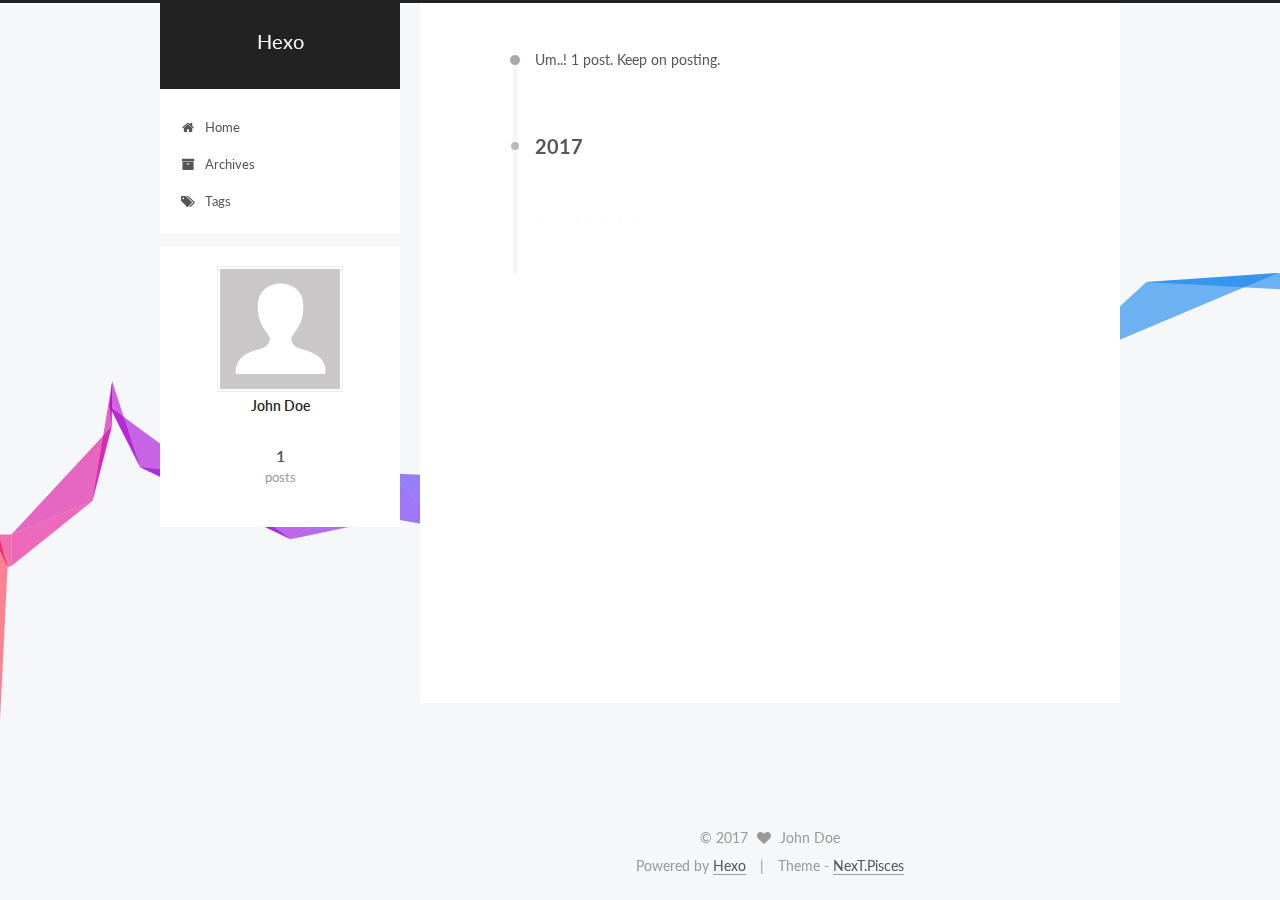
==== commit de2d5a1b: "Site updated: 2017-04-12 10:58:51" ====
--- a/archives/index.html
+++ b/archives/index.html
@@ -126,7 +126,7 @@
 
 
 
-  <title> Archiv | Hexo </title>
+  <title> Archive | Hexo </title>
 </head>
 
 <body itemscope itemtype="http://schema.org/WebPage" lang="">
@@ -192,7 +192,7 @@
             
               <i class="menu-item-icon fa fa-fw fa-home"></i> <br />
             
-            Startseite
+            Home
           </a>
         </li>
       
@@ -202,7 +202,7 @@
             
               <i class="menu-item-icon fa fa-fw fa-archive"></i> <br />
             
-            Archiv
+            Archives
           </a>
         </li>
       
@@ -244,7 +244,7 @@
       
         
       
-      Öhm..! Ein Artikel. Bleib dran.
+      Um..! 1 post. Keep on posting.
     </span>
 
     
@@ -338,7 +338,7 @@
             <div class="site-state-item site-state-posts">
               <a href="/archives">
                 <span class="site-state-item-count">1</span>
-                <span class="site-state-item-name">Artikel</span>
+                <span class="site-state-item-name">posts</span>
               </a>
             </div>
           
@@ -392,7 +392,7 @@
 
 
 <div class="powered-by">
-  Erstellt mit  <a class="theme-link" href="https://hexo.io">Hexo</a>
+  Powered by <a class="theme-link" href="https://hexo.io">Hexo</a>
 </div>
 
 <div class="theme-info">
--- a/css/main.css
+++ b/css/main.css
@@ -1692,7 +1692,7 @@
   width: 4px;
   height: 4px;
   border-radius: 50%;
-  background: #b9063d;
+  background: #9effff;
 }
 .links-of-blogroll {
   font-size: 13px;
